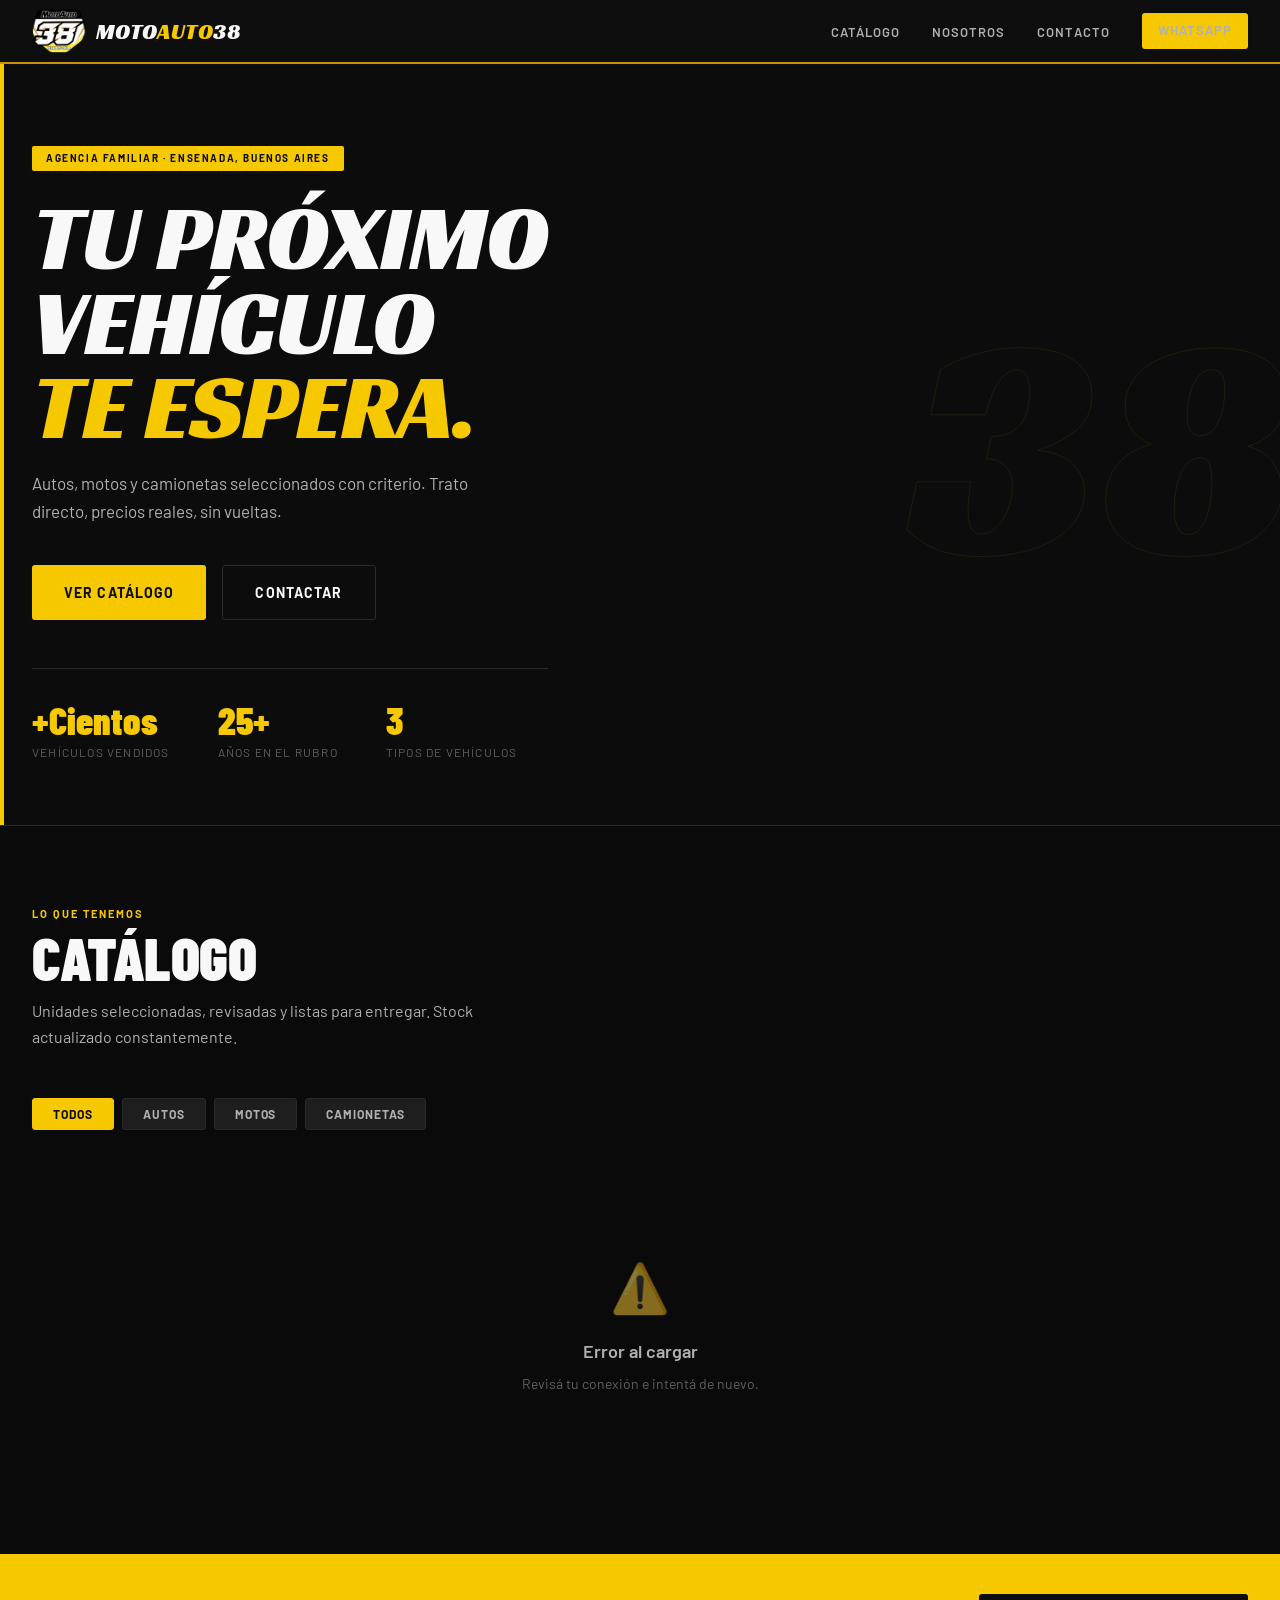
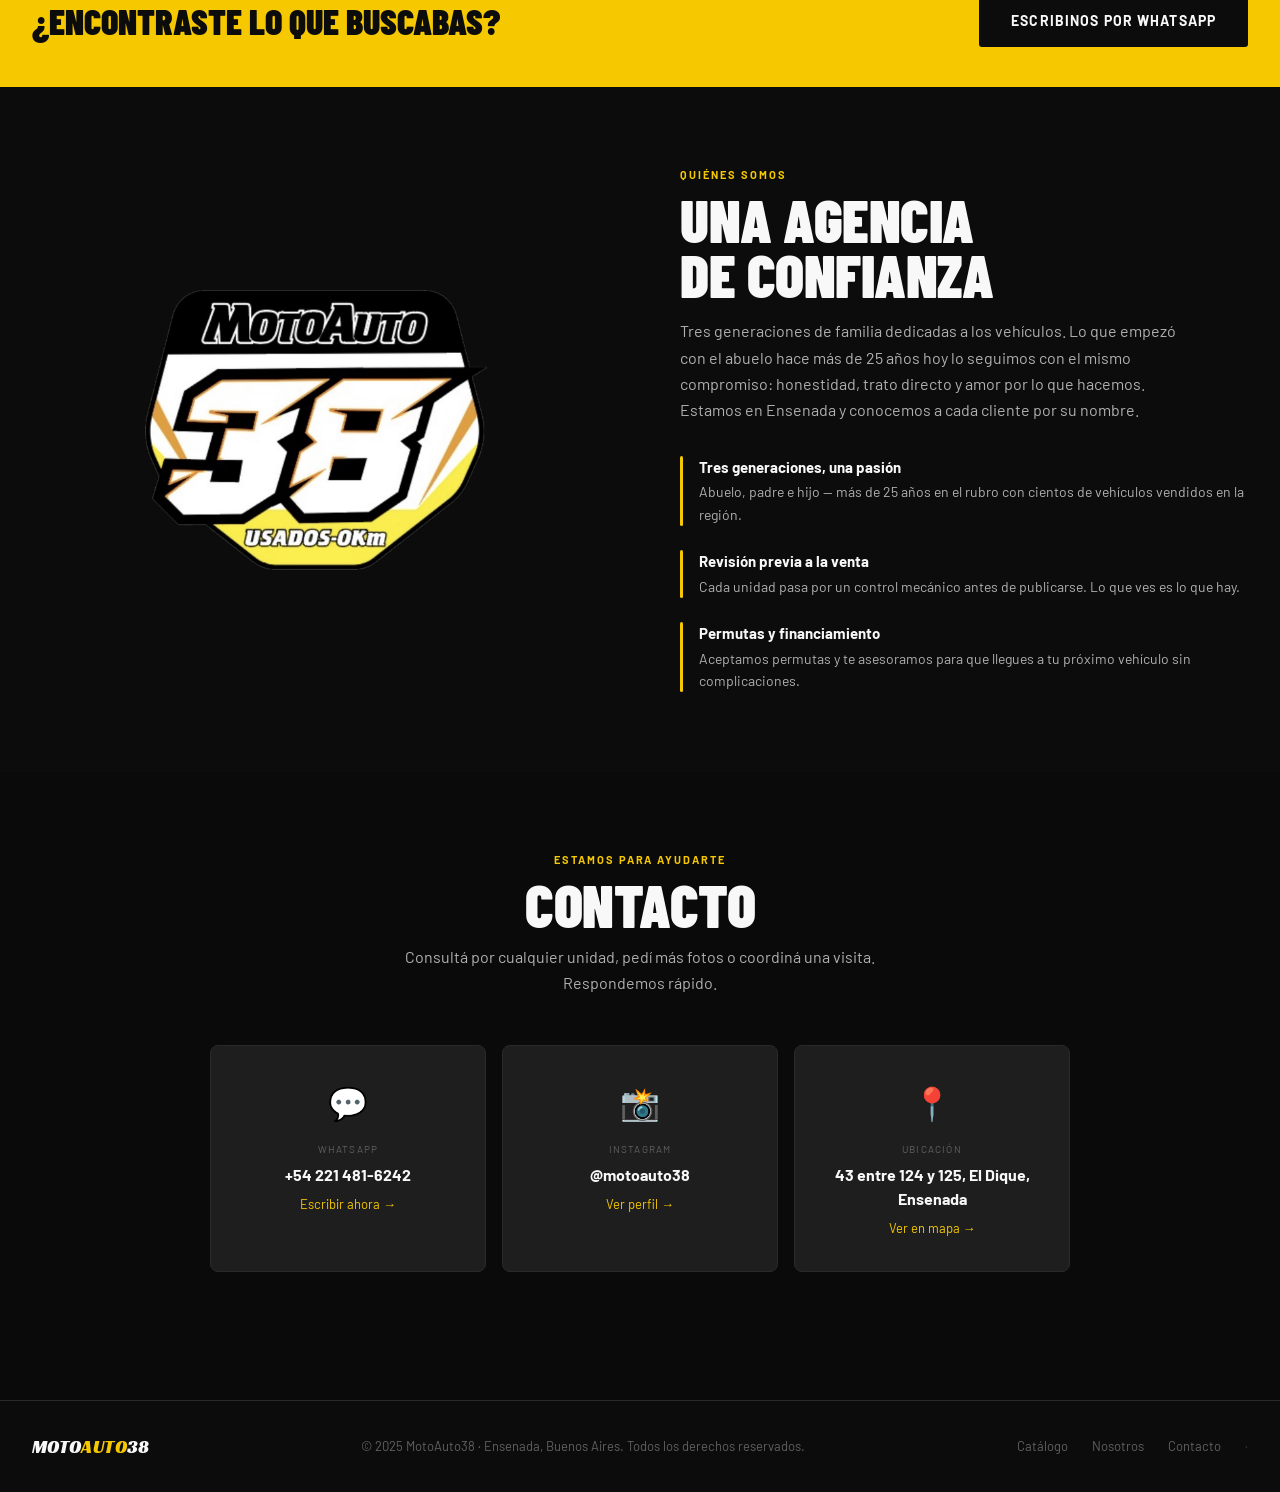
==== index.html @ 3143cf69 "logo transparente tipografias armonicas" ====
<!DOCTYPE html>
<html lang="es">
<head>
  <meta charset="UTF-8">
  <meta name="viewport" content="width=device-width, initial-scale=1.0">
  <title>MotoAuto38 — Usados & 0km · Buenos Aires</title>
  <meta name="description" content="Agencia de autos, motos y camionetas usados y 0km en Buenos Aires. Atención directa, precios reales.">
  <link rel="stylesheet" href="css/style.css">
</head>
<body>

<!-- ======================== NAV ======================== -->
<nav class="navbar">
  <div class="navbar-logo">
    <img src="img/logo.png" alt="MotoAuto38" onerror="this.style.display='none'">
    <div class="navbar-logo-text">Moto<span>Auto</span><span style="color:var(--white)">38</span></div>
  </div>
  <ul class="navbar-links">
    <li><a href="#catalogo">Catálogo</a></li>
    <li><a href="#nosotros">Nosotros</a></li>
    <li><a href="#contacto">Contacto</a></li>
    <li>
      <a href="https://wa.me/542214816242" target="_blank" class="btn btn-yellow btn-sm">
        WhatsApp
      </a>
    </li>
  </ul>
</nav>

<!-- ======================== HERO ======================== -->
<section class="hero" id="inicio">
  <div class="hero-stripe"></div>
  <div class="hero-bg-number">38</div>
  <div class="hero-content">
    <span class="hero-eyebrow">Agencia familiar · Ensenada, Buenos Aires</span>
    <h1 class="display display-xl hero-title">
      Tu próximo<br>vehículo<br><em style="color:var(--yellow);font-style:normal">te espera.</em>
    </h1>
    <p class="hero-sub">
      Autos, motos y camionetas seleccionados con criterio.
      Trato directo, precios reales, sin vueltas.
    </p>
    <div class="hero-actions">
      <a href="#catalogo" class="btn btn-yellow btn-lg">Ver catálogo</a>
      <a href="#contacto" class="btn btn-outline btn-lg">Contactar</a>
    </div>
    <div class="hero-stats">
      <div>
        <div class="stat-num">+Cientos</div>
        <div class="stat-label">Vehículos vendidos</div>
      </div>
      <div>
        <div class="stat-num">25+</div>
        <div class="stat-label">Años en el rubro</div>
      </div>
      <div>
        <div class="stat-num">3</div>
        <div class="stat-label">Tipos de vehículos</div>
      </div>
    </div>
  </div>
</section>

<!-- ======================== CATALOG ======================== -->
<section class="section section-darker" id="catalogo">
  <div class="section-header">
    <div class="eyebrow">Lo que tenemos</div>
    <h2 class="display display-lg">Catálogo</h2>
    <p class="section-desc">Unidades seleccionadas, revisadas y listas para entregar. Stock actualizado constantemente.</p>
  </div>

  <div class="filter-row">
    <button class="filter-btn active" data-filter="todos">Todos</button>
    <button class="filter-btn" data-filter="auto">Autos</button>
    <button class="filter-btn" data-filter="moto">Motos</button>
    <button class="filter-btn" data-filter="camioneta">Camionetas</button>
  </div>

  <div class="vehicle-grid" id="vehicle-grid"></div>
</section>

<!-- ======================== CTA BAR ======================== -->
<div class="cta-bar">
  <div class="cta-bar-text">¿Encontraste lo que buscabas?</div>
  <a href="https://wa.me/542214816242" target="_blank" class="btn btn-black btn-lg">
    Escribinos por WhatsApp
  </a>
</div>

<!-- ======================== ABOUT ======================== -->
<section class="section section-dark" id="nosotros">
  <div class="about-grid">
    <div class="about-logo-box">
      <img src="img/logo.png" alt="MotoAuto38" onerror="this.outerHTML='<div style=\'text-align:center\'><div style=\'font-size:80px\'>🏁</div><div class=\'label-muted\' style=\'margin-top:1rem\'>MotoAuto38 · Est. 2014</div></div>'">
    </div>
    <div>
      <div class="eyebrow">Quiénes somos</div>
      <h2 class="display display-lg" style="margin: 0.5rem 0 1rem">Una agencia<br>de confianza</h2>
      <p class="section-desc">
        Tres generaciones de familia dedicadas a los vehículos. Lo que empezó con el abuelo hace más de 25 años
        hoy lo seguimos con el mismo compromiso: honestidad, trato directo y amor por lo que hacemos.
        Estamos en Ensenada y conocemos a cada cliente por su nombre.
      </p>
      <div class="about-points">
        <div class="about-point">
          <div class="about-dot"></div>
          <div>
            <div class="about-point-title">Tres generaciones, una pasión</div>
            <div class="about-point-desc">Abuelo, padre e hijo — más de 25 años en el rubro con cientos de vehículos vendidos en la región.</div>
          </div>
        </div>
        <div class="about-point">
          <div class="about-dot"></div>
          <div>
            <div class="about-point-title">Revisión previa a la venta</div>
            <div class="about-point-desc">Cada unidad pasa por un control mecánico antes de publicarse. Lo que ves es lo que hay.</div>
          </div>
        </div>
        <div class="about-point">
          <div class="about-dot"></div>
          <div>
            <div class="about-point-title">Permutas y financiamiento</div>
            <div class="about-point-desc">Aceptamos permutas y te asesoramos para que llegues a tu próximo vehículo sin complicaciones.</div>
          </div>
        </div>
      </div>
    </div>
  </div>
</section>

<!-- ======================== CONTACT ======================== -->
<section class="section section-darker" id="contacto" style="text-align:center">
  <div class="eyebrow">Estamos para ayudarte</div>
  <h2 class="display display-lg" style="margin: 0.5rem 0 0.75rem">Contacto</h2>
  <p class="section-desc" style="margin: 0 auto 3rem">
    Consultá por cualquier unidad, pedí más fotos o coordiná una visita. Respondemos rápido.
  </p>
  <div class="contact-grid">
    <div class="contact-card">
      <div class="contact-icon">💬</div>
      <div class="contact-card-label">WhatsApp</div>
      <div class="contact-card-val">+54 221 481-6242</div>
      <a href="https://wa.me/542214816242" target="_blank" class="contact-card-link">Escribir ahora →</a>
    </div>
    <div class="contact-card">
      <div class="contact-icon">📸</div>
      <div class="contact-card-label">Instagram</div>
      <div class="contact-card-val">@motoauto38</div>
      <a href="https://instagram.com/motoauto38" target="_blank" class="contact-card-link">Ver perfil →</a>
    </div>
    <div class="contact-card">
      <div class="contact-icon">📍</div>
      <div class="contact-card-label">Ubicación</div>
      <div class="contact-card-val">43 entre 124 y 125, El Dique, Ensenada</div>
      <a href="https://maps.google.com/?q=43+entre+124+y+125+El+Dique+Ensenada+Buenos+Aires" target="_blank" class="contact-card-link">Ver en mapa →</a>
    </div>
  </div>
</section>

<!-- ======================== FOOTER ======================== -->
<footer class="footer">
  <div class="navbar-logo-text" style="font-size:18px">Moto<span style="color:var(--yellow)">Auto</span>38</div>
  <div class="footer-copy">© 2025 MotoAuto38 · Ensenada, Buenos Aires. Todos los derechos reservados.</div>
  <div class="footer-links">
    <a href="#catalogo">Catálogo</a>
    <a href="#nosotros">Nosotros</a>
    <a href="#contacto">Contacto</a>
    <a href="admin/index.html" style="color:#333">·</a>
  </div>
</footer>

<!-- ======================== VEHICLE MODAL ======================== -->
<div class="modal-overlay" id="vehicle-modal">
  <div class="modal">
    <button class="modal-close">✕</button>

    <div class="modal-gallery">
      <img class="modal-main-img" src="" alt="" style="display:none">
      <div class="modal-gallery-placeholder" style="height:100%;display:flex;align-items:center;justify-content:center;font-size:80px;opacity:0.2">🚗</div>
      <button class="gallery-nav gallery-prev">‹</button>
      <button class="gallery-nav gallery-next">›</button>
      <span class="gallery-counter"></span>
    </div>
    <div class="gallery-thumbs" style="display:none"></div>

    <div class="modal-content">
      <div class="modal-header">
        <div class="modal-title-group">
          <div class="modal-type"></div>
          <div class="modal-name"></div>
          <div class="modal-year"></div>
        </div>
        <div class="modal-price-block">
          <div class="modal-price"></div>
          <div class="modal-currency"></div>
        </div>
      </div>

      <div class="modal-specs-grid">
        <div class="modal-spec"><div class="modal-spec-label">Kilómetros</div><div class="modal-spec-val" id="ms-km">—</div></div>
        <div class="modal-spec"><div class="modal-spec-label">Color</div><div class="modal-spec-val" id="ms-color">—</div></div>
        <div class="modal-spec"><div class="modal-spec-label">Combustible</div><div class="modal-spec-val" id="ms-fuel">—</div></div>
        <div class="modal-spec"><div class="modal-spec-label">Transmisión</div><div class="modal-spec-val" id="ms-trans">—</div></div>
        <div class="modal-spec"><div class="modal-spec-label">Puertas</div><div class="modal-spec-val" id="ms-doors">—</div></div>
        <div class="modal-spec"><div class="modal-spec-label">Service</div><div class="modal-spec-val" id="ms-service">—</div></div>
      </div>

      <div class="modal-desc-title">Descripción</div>
      <p class="modal-desc"></p>

      <div class="modal-video" style="display:none">
        <div class="modal-desc-title" style="margin-bottom:0.75rem">Video del vehículo</div>
        <video controls></video>
      </div>

      <div class="modal-cta">
        <a href="#" target="_blank" class="btn btn-yellow btn-lg modal-wa-btn">
          💬 Consultar por WhatsApp
        </a>
        <a href="https://instagram.com/motoauto38" target="_blank" class="btn btn-outline btn-lg">
          📸 Ver en Instagram
        </a>
      </div>
    </div>
  </div>
</div>

<script src="js/supabase.js"></script>
<script src="js/app.js"></script>
</body>
</html>
---- css/style.css ----
/* ============================================
   MOTOAUTO38 — Design System
   Paleta basada en logo oficial
   ============================================ */

@import url('https://fonts.googleapis.com/css2?family=Barlow+Condensed:ital,wght@0,400;0,600;0,700;0,900;1,900&family=Barlow:wght@400;500;600;700&family=Racing+Sans+One&display=swap');

/* --- TOKENS --- */
:root {
  /* Paleta extraída del logo */
  --yellow:      #F5C800;   /* amarillo principal del 38 */
  --yellow-dark: #C8920A;   /* dorado/ocre de las diagonales */
  --yellow-glow: rgba(245,200,0,0.12);
  --black:       #0C0C0C;   /* negro profundo */
  --black-mid:   #161616;
  --black-card:  #1E1E1E;
  --black-border:#2A2A2A;
  --white:       #F8F8F8;   /* blanco ligeramente cálido como el logo */
  --gray-text:   #B0B0B0;
  --gray-muted:  #606060;

  /* Tipografías */
  --font-hero:    'Racing Sans One', sans-serif;   /* títulos principales */
  --font-display: 'Barlow Condensed', sans-serif;  /* subtítulos, labels, UI */
  --font-body:    'Barlow', sans-serif;             /* cuerpo, párrafos */

  --radius-sm:  3px;
  --radius-md:  8px;
  --radius-lg:  14px;

  --transition: 0.18s ease;
}

/* --- RESET --- */
*, *::before, *::after { box-sizing: border-box; margin: 0; padding: 0; }
html { scroll-behavior: smooth; }
body {
  font-family: var(--font-body);
  background: var(--black);
  color: var(--white);
  font-size: 16px;
  line-height: 1.5;
  overflow-x: hidden;
  -webkit-font-smoothing: antialiased;
}
img { max-width: 100%; display: block; }
a { text-decoration: none; color: inherit; }

/* --- TYPOGRAPHY --- */
.display {
  font-family: var(--font-display);
  font-weight: 900;
  text-transform: uppercase;
  line-height: 0.92;
  letter-spacing: -0.5px;
}
/* Hero title usa Racing Sans One - tiene el espíritu del logo */
.display-xl {
  font-family: var(--font-hero);
  font-size: clamp(52px, 8.5vw, 92px);
  font-weight: 400; /* Racing Sans One solo tiene 400 */
  letter-spacing: -1px;
}
.display-lg { font-size: clamp(38px, 5.5vw, 60px); }
.display-md { font-size: clamp(26px, 3.5vw, 40px); }

.eyebrow {
  font-size: 11px;
  font-weight: 700;
  letter-spacing: 0.18em;
  text-transform: uppercase;
  color: var(--yellow);
}

.label-muted {
  font-size: 11px;
  font-weight: 600;
  letter-spacing: 0.12em;
  text-transform: uppercase;
  color: var(--gray-muted);
}

/* --- BUTTONS --- */
.btn {
  display: inline-flex;
  align-items: center;
  gap: 8px;
  font-family: var(--font-body);
  font-size: 13px;
  font-weight: 700;
  letter-spacing: 0.08em;
  text-transform: uppercase;
  padding: 12px 24px;
  border-radius: var(--radius-sm);
  border: none;
  cursor: pointer;
  transition: var(--transition);
  white-space: nowrap;
}
.btn-yellow {
  background: var(--yellow);
  color: var(--black);
}
.btn-yellow:hover { background: #FFD700; transform: translateY(-1px); }

.btn-outline {
  background: transparent;
  color: var(--white);
  border: 1px solid var(--black-border);
}
.btn-outline:hover { border-color: var(--yellow); color: var(--yellow); }

.btn-ghost {
  background: var(--black-card);
  color: var(--white);
  border: 1px solid var(--black-border);
}
.btn-ghost:hover { border-color: var(--yellow); }

.btn-danger {
  background: #c0392b;
  color: var(--white);
}
.btn-danger:hover { background: #e74c3c; }

.btn-sm { padding: 8px 16px; font-size: 12px; }
.btn-lg { padding: 16px 32px; font-size: 14px; }

/* --- NAVBAR --- */
.navbar {
  position: sticky;
  top: 0;
  z-index: 200;
  height: 64px;
  background: rgba(15,15,15,0.96);
  backdrop-filter: blur(12px);
  border-bottom: 2px solid var(--yellow-dark);
  display: flex;
  align-items: center;
  justify-content: space-between;
  padding: 0 2rem;
}

.navbar-logo {
  display: flex;
  align-items: center;
  gap: 10px;
}
.navbar-logo img { height: 44px; width: auto; object-fit: contain; }
.navbar-logo-text {
  font-family: var(--font-hero);
  font-size: 22px;
  font-weight: 400;
  text-transform: uppercase;
  letter-spacing: 0.02em;
}
.navbar-logo-text span { color: var(--yellow); }

.navbar-links {
  display: flex;
  align-items: center;
  gap: 2rem;
  list-style: none;
}
.navbar-links a {
  font-size: 13px;
  font-weight: 600;
  letter-spacing: 0.08em;
  text-transform: uppercase;
  color: var(--gray-text);
  transition: color var(--transition);
}
.navbar-links a:hover { color: var(--yellow); }

/* --- HERO --- */
.hero {
  min-height: 580px;
  display: flex;
  align-items: center;
  padding: 5rem 2rem 4rem;
  position: relative;
  overflow: hidden;
  border-bottom: 1px solid var(--black-border);
}

.hero-bg-number {
  position: absolute;
  right: -1rem;
  top: 50%;
  transform: translateY(-50%);
  font-family: var(--font-hero);
  font-size: clamp(160px, 28vw, 320px);
  font-weight: 400;
  color: transparent;
  -webkit-text-stroke: 1px rgba(245,200,0,0.08);
  line-height: 1;
  pointer-events: none;
  user-select: none;
}

.hero-stripe {
  position: absolute;
  top: 0; bottom: 0;
  width: 4px;
  background: var(--yellow);
  left: 0;
}

.hero-content { position: relative; z-index: 1; max-width: 640px; }

.hero-eyebrow {
  display: inline-block;
  background: var(--yellow);
  color: var(--black);
  font-size: 10px;
  font-weight: 700;
  letter-spacing: 0.16em;
  text-transform: uppercase;
  padding: 5px 14px;
  border-radius: 2px;
  margin-bottom: 1.5rem;
}

.hero-title { margin-bottom: 1.25rem; }

.hero-title em {
  font-style: italic;
  color: var(--yellow);
  -webkit-text-stroke: 0;
}

.hero-sub {
  font-size: 17px;
  color: var(--gray-text);
  max-width: 460px;
  line-height: 1.65;
  margin-bottom: 2.5rem;
}

.hero-actions { display: flex; gap: 1rem; flex-wrap: wrap; margin-bottom: 3rem; }

.hero-stats {
  display: flex;
  gap: 3rem;
  padding-top: 2rem;
  border-top: 1px solid var(--black-border);
}
.stat-num {
  font-family: var(--font-display);
  font-size: 38px;
  font-weight: 900;
  color: var(--yellow);
  line-height: 1;
}
.stat-label { font-size: 12px; color: var(--gray-muted); text-transform: uppercase; letter-spacing: 0.1em; margin-top: 4px; }

/* --- SECTION --- */
.section { padding: 5rem 2rem; }
.section-dark { background: var(--black); }
.section-darker { background: #0A0A0A; }
.section-header { margin-bottom: 3rem; }
.section-header .eyebrow { margin-bottom: 0.5rem; }
.section-header .display-lg { margin-bottom: 0.75rem; }
.section-desc { font-size: 16px; color: var(--gray-text); max-width: 520px; line-height: 1.65; }

/* --- FILTER TABS --- */
.filter-row {
  display: flex;
  gap: 8px;
  margin-bottom: 2.5rem;
  flex-wrap: wrap;
}
.filter-btn {
  background: var(--black-card);
  color: var(--gray-text);
  border: 1px solid var(--black-border);
  padding: 8px 20px;
  border-radius: var(--radius-sm);
  font-family: var(--font-body);
  font-size: 12px;
  font-weight: 700;
  letter-spacing: 0.08em;
  text-transform: uppercase;
  cursor: pointer;
  transition: var(--transition);
}
.filter-btn:hover { border-color: var(--yellow); color: var(--yellow); }
.filter-btn.active { background: var(--yellow); color: var(--black); border-color: var(--yellow); }

/* --- VEHICLE CARDS --- */
.vehicle-grid {
  display: grid;
  grid-template-columns: repeat(auto-fill, minmax(280px, 1fr));
  gap: 1.25rem;
}

.vehicle-card {
  background: var(--black-card);
  border: 1px solid var(--black-border);
  border-radius: var(--radius-md);
  overflow: hidden;
  transition: border-color var(--transition), transform var(--transition);
  cursor: pointer;
  position: relative;
}
.vehicle-card:hover { border-color: var(--yellow); transform: translateY(-3px); }

.card-thumb {
  height: 200px;
  background: #1A1A1A;
  position: relative;
  overflow: hidden;
  display: flex;
  align-items: center;
  justify-content: center;
}
.card-thumb img {
  width: 100%;
  height: 100%;
  object-fit: cover;
  transition: transform 0.4s ease;
}
.vehicle-card:hover .card-thumb img { transform: scale(1.04); }

.card-thumb-placeholder {
  font-size: 64px;
  opacity: 0.3;
}

.card-badge {
  position: absolute;
  top: 12px;
  left: 12px;
  background: var(--yellow);
  color: var(--black);
  font-size: 10px;
  font-weight: 700;
  letter-spacing: 0.1em;
  text-transform: uppercase;
  padding: 4px 10px;
  border-radius: 2px;
  z-index: 2;
}
.card-badge-sold {
  background: #c0392b;
  color: white;
}

.card-img-count {
  position: absolute;
  bottom: 10px;
  right: 10px;
  background: rgba(0,0,0,0.7);
  color: var(--white);
  font-size: 11px;
  font-weight: 600;
  padding: 3px 8px;
  border-radius: 2px;
  backdrop-filter: blur(4px);
}

.card-body { padding: 1.25rem; }
.card-type { font-size: 10px; color: var(--gray-muted); text-transform: uppercase; letter-spacing: 0.12em; margin-bottom: 4px; }
.card-name { font-family: var(--font-display); font-size: 20px; font-weight: 700; text-transform: uppercase; margin-bottom: 2px; line-height: 1.1; letter-spacing: 0.02em; }
.card-year { font-size: 13px; color: var(--gray-muted); margin-bottom: 1rem; }

.card-price {
  font-family: var(--font-display);
  font-size: 30px;
  font-weight: 900;
  color: var(--yellow);
  line-height: 1;
}
.card-price-currency { font-size: 14px; color: var(--gray-muted); margin-left: 4px; }

.card-specs {
  margin-top: 1rem;
  padding-top: 1rem;
  border-top: 1px solid var(--black-border);
  display: grid;
  grid-template-columns: 1fr 1fr;
  gap: 0.75rem;
}
.spec-item {}
.spec-label { font-size: 10px; color: var(--gray-muted); text-transform: uppercase; letter-spacing: 0.1em; }
.spec-val { font-size: 13px; font-weight: 600; margin-top: 2px; }

.card-actions {
  padding: 1rem 1.25rem;
  border-top: 1px solid var(--black-border);
  display: flex;
  gap: 8px;
}

/* --- MODAL / VEHICLE DETAIL --- */
.modal-overlay {
  display: none;
  position: fixed;
  inset: 0;
  background: rgba(0,0,0,0.88);
  z-index: 500;
  overflow-y: auto;
  padding: 2rem 1rem;
}
.modal-overlay.open { display: flex; align-items: flex-start; justify-content: center; }

.modal {
  background: var(--black-mid);
  border: 1px solid var(--black-border);
  border-radius: var(--radius-lg);
  width: 100%;
  max-width: 860px;
  overflow: hidden;
  position: relative;
  margin: auto;
}

.modal-close {
  position: absolute;
  top: 1rem;
  right: 1rem;
  background: rgba(0,0,0,0.6);
  border: 1px solid var(--black-border);
  color: var(--white);
  width: 36px;
  height: 36px;
  border-radius: 50%;
  display: flex;
  align-items: center;
  justify-content: center;
  cursor: pointer;
  font-size: 18px;
  z-index: 10;
  transition: var(--transition);
}
.modal-close:hover { border-color: var(--yellow); color: var(--yellow); }

.modal-gallery {
  height: 380px;
  background: var(--black);
  position: relative;
  overflow: hidden;
}
.modal-gallery img {
  width: 100%;
  height: 100%;
  object-fit: cover;
}
.gallery-nav {
  position: absolute;
  top: 50%;
  transform: translateY(-50%);
  background: rgba(0,0,0,0.6);
  border: 1px solid var(--black-border);
  color: var(--white);
  width: 40px;
  height: 40px;
  border-radius: 50%;
  display: flex;
  align-items: center;
  justify-content: center;
  cursor: pointer;
  font-size: 18px;
  transition: var(--transition);
}
.gallery-nav:hover { border-color: var(--yellow); color: var(--yellow); }
.gallery-prev { left: 1rem; }
.gallery-next { right: 1rem; }
.gallery-counter {
  position: absolute;
  bottom: 1rem;
  right: 1rem;
  background: rgba(0,0,0,0.7);
  color: white;
  font-size: 12px;
  font-weight: 600;
  padding: 4px 10px;
  border-radius: 2px;
}
.gallery-thumbs {
  display: flex;
  gap: 6px;
  padding: 0.75rem 1.5rem;
  background: var(--black);
  overflow-x: auto;
  border-bottom: 1px solid var(--black-border);
}
.gallery-thumb {
  width: 60px;
  height: 44px;
  object-fit: cover;
  border-radius: 3px;
  cursor: pointer;
  border: 2px solid transparent;
  transition: var(--transition);
  flex-shrink: 0;
}
.gallery-thumb.active { border-color: var(--yellow); }

.modal-content { padding: 1.75rem; }
.modal-header { display: flex; justify-content: space-between; align-items: flex-start; gap: 1rem; margin-bottom: 1.5rem; flex-wrap: wrap; }
.modal-title-group {}
.modal-type { font-size: 11px; color: var(--gray-muted); text-transform: uppercase; letter-spacing: 0.12em; margin-bottom: 4px; }
.modal-name { font-family: var(--font-display); font-size: 36px; font-weight: 900; text-transform: uppercase; line-height: 1; }
.modal-year { font-size: 15px; color: var(--gray-text); margin-top: 4px; }
.modal-price-block { text-align: right; }
.modal-price { font-family: var(--font-display); font-size: 42px; font-weight: 900; color: var(--yellow); line-height: 1; }
.modal-currency { font-size: 15px; color: var(--gray-muted); }

.modal-specs-grid {
  display: grid;
  grid-template-columns: repeat(auto-fill, minmax(140px, 1fr));
  gap: 1rem;
  background: var(--black);
  border-radius: var(--radius-md);
  padding: 1.25rem;
  margin-bottom: 1.5rem;
  border: 1px solid var(--black-border);
}
.modal-spec { }
.modal-spec-label { font-size: 10px; color: var(--gray-muted); text-transform: uppercase; letter-spacing: 0.1em; margin-bottom: 4px; }
.modal-spec-val { font-size: 15px; font-weight: 600; }

.modal-desc-title { font-size: 13px; font-weight: 700; text-transform: uppercase; letter-spacing: 0.08em; color: var(--gray-muted); margin-bottom: 0.5rem; }
.modal-desc { font-size: 15px; color: var(--gray-text); line-height: 1.7; margin-bottom: 1.5rem; }

.modal-video { margin-bottom: 1.5rem; }
.modal-video video { width: 100%; border-radius: var(--radius-md); background: var(--black); }

.modal-cta { display: flex; gap: 1rem; flex-wrap: wrap; }

/* --- YELLOW CTA BAR --- */
.cta-bar {
  background: var(--yellow);
  padding: 2.5rem 2rem;
  display: flex;
  align-items: center;
  justify-content: space-between;
  gap: 1.5rem;
  flex-wrap: wrap;
}
.cta-bar-text {
  font-family: var(--font-display);
  font-size: clamp(24px, 4vw, 36px);
  font-weight: 900;
  text-transform: uppercase;
  color: var(--black);
  line-height: 1;
}
.cta-bar .btn-black {
  background: var(--black);
  color: var(--white);
  border: none;
}
.cta-bar .btn-black:hover { background: #333; }

/* --- ABOUT --- */
.about-grid {
  display: grid;
  grid-template-columns: 1fr 1fr;
  gap: 5rem;
  align-items: center;
}
.about-logo-box {
  background: transparent;
  border: none;
  height: 360px;
  display: flex;
  align-items: center;
  justify-content: center;
  padding: 2rem;
  position: relative;
}
/* Sutil glow amarillo detrás del logo */
.about-logo-box::before {
  content: '';
  position: absolute;
  inset: 20%;
  background: radial-gradient(ellipse, rgba(245,200,0,0.08) 0%, transparent 70%);
  pointer-events: none;
}
.about-logo-box img { max-height: 280px; width: auto; position: relative; z-index: 1; }
.about-points { margin-top: 2rem; display: flex; flex-direction: column; gap: 1.5rem; }
.about-point { display: flex; gap: 1rem; align-items: flex-start; }
.about-dot {
  width: 3px;
  align-self: stretch;
  background: var(--yellow);
  border-radius: 2px;
  flex-shrink: 0;
  min-height: 40px;
}
.about-point-title { font-size: 15px; font-weight: 700; margin-bottom: 3px; }
.about-point-desc { font-size: 14px; color: var(--gray-text); line-height: 1.6; }

/* --- CONTACT --- */
.contact-grid {
  display: grid;
  grid-template-columns: repeat(auto-fit, minmax(220px, 1fr));
  gap: 1rem;
  max-width: 860px;
  margin: 0 auto 3rem;
}
.contact-card {
  background: var(--black-card);
  border: 1px solid var(--black-border);
  border-radius: var(--radius-md);
  padding: 2rem 1.5rem;
  text-align: center;
  transition: border-color var(--transition);
}
.contact-card:hover { border-color: var(--yellow); }
.contact-icon { font-size: 32px; margin-bottom: 1rem; }
.contact-card-label { font-size: 10px; color: var(--gray-muted); text-transform: uppercase; letter-spacing: 0.12em; margin-bottom: 6px; }
.contact-card-val { font-size: 16px; font-weight: 700; }
.contact-card-link { color: var(--yellow); font-size: 13px; margin-top: 8px; display: inline-block; }
.contact-card-link:hover { text-decoration: underline; }

/* --- FOOTER --- */
.footer {
  background: var(--black);
  border-top: 1px solid var(--black-border);
  padding: 2rem;
  display: flex;
  align-items: center;
  justify-content: space-between;
  flex-wrap: wrap;
  gap: 1rem;
}
.footer-copy { font-size: 13px; color: var(--gray-muted); }
.footer-links { display: flex; gap: 1.5rem; }
.footer-links a { font-size: 13px; color: var(--gray-muted); transition: color var(--transition); }
.footer-links a:hover { color: var(--yellow); }

/* --- TOAST --- */
.toast {
  position: fixed;
  bottom: 2rem;
  right: 2rem;
  background: var(--black-card);
  border: 1px solid var(--yellow);
  color: var(--white);
  padding: 1rem 1.5rem;
  border-radius: var(--radius-md);
  font-size: 14px;
  font-weight: 600;
  z-index: 999;
  transform: translateY(100px);
  opacity: 0;
  transition: all 0.3s ease;
}
.toast.show { transform: translateY(0); opacity: 1; }

/* --- EMPTY STATE --- */
.empty-state {
  text-align: center;
  padding: 5rem 2rem;
  color: var(--gray-muted);
  grid-column: 1/-1;
}
.empty-state-icon { font-size: 48px; margin-bottom: 1rem; opacity: 0.5; }
.empty-state h3 { font-size: 18px; font-weight: 600; margin-bottom: 0.5rem; color: var(--gray-text); }
.empty-state p { font-size: 14px; }

/* --- ADMIN STYLES --- */
.admin-layout {
  display: grid;
  grid-template-columns: 240px 1fr;
  min-height: 100vh;
}

.admin-sidebar {
  background: var(--black-mid);
  border-right: 1px solid var(--black-border);
  padding: 0;
  position: sticky;
  top: 0;
  height: 100vh;
  overflow-y: auto;
  display: flex;
  flex-direction: column;
}

.sidebar-logo {
  padding: 1.5rem;
  border-bottom: 1px solid var(--black-border);
  display: flex;
  align-items: center;
  gap: 10px;
}
.sidebar-logo img { height: 36px; width: auto; }
.sidebar-logo-text {
  font-family: var(--font-hero);
  font-size: 18px;
  font-weight: 400;
  text-transform: uppercase;
}
.sidebar-logo-text span { color: var(--yellow); }
.sidebar-admin-badge {
  font-size: 9px;
  background: var(--yellow);
  color: var(--black);
  padding: 2px 6px;
  border-radius: 2px;
  font-weight: 700;
  letter-spacing: 0.1em;
  text-transform: uppercase;
  margin-left: auto;
}

.sidebar-nav { padding: 1rem 0; flex: 1; }
.sidebar-nav-item {
  display: flex;
  align-items: center;
  gap: 10px;
  padding: 0.75rem 1.5rem;
  font-size: 13px;
  font-weight: 600;
  color: var(--gray-muted);
  cursor: pointer;
  transition: var(--transition);
  text-transform: uppercase;
  letter-spacing: 0.06em;
  border-left: 3px solid transparent;
}
.sidebar-nav-item:hover { color: var(--white); background: var(--black-card); }
.sidebar-nav-item.active { color: var(--yellow); border-left-color: var(--yellow); background: rgba(245,200,0,0.06); }
.sidebar-nav-item .nav-icon { font-size: 16px; }

.sidebar-footer {
  padding: 1rem 1.5rem;
  border-top: 1px solid var(--black-border);
}

.admin-main { background: #0A0A0A; min-height: 100vh; }

.admin-topbar {
  background: var(--black-mid);
  border-bottom: 1px solid var(--black-border);
  padding: 0 2rem;
  height: 60px;
  display: flex;
  align-items: center;
  justify-content: space-between;
}
.admin-topbar-title { font-size: 16px; font-weight: 700; }
.admin-topbar-actions { display: flex; gap: 8px; align-items: center; }

.admin-content { padding: 2rem; }

/* --- STATS CARDS (admin) --- */
.stats-grid {
  display: grid;
  grid-template-columns: repeat(auto-fill, minmax(160px, 1fr));
  gap: 1rem;
  margin-bottom: 2rem;
}
.stat-card {
  background: var(--black-card);
  border: 1px solid var(--black-border);
  border-radius: var(--radius-md);
  padding: 1.25rem;
}
.stat-card-num {
  font-family: var(--font-display);
  font-size: 36px;
  font-weight: 900;
  color: var(--yellow);
  line-height: 1;
}
.stat-card-label { font-size: 11px; color: var(--gray-muted); text-transform: uppercase; letter-spacing: 0.1em; margin-top: 4px; }

/* --- ADMIN TABLE --- */
.admin-table-wrap {
  background: var(--black-card);
  border: 1px solid var(--black-border);
  border-radius: var(--radius-md);
  overflow: hidden;
}
.admin-table {
  width: 100%;
  border-collapse: collapse;
  font-size: 14px;
}
.admin-table th {
  background: var(--black-mid);
  padding: 0.75rem 1rem;
  text-align: left;
  font-size: 10px;
  font-weight: 700;
  letter-spacing: 0.1em;
  text-transform: uppercase;
  color: var(--gray-muted);
  border-bottom: 1px solid var(--black-border);
}
.admin-table td {
  padding: 0.875rem 1rem;
  border-bottom: 1px solid var(--black-border);
  vertical-align: middle;
}
.admin-table tr:last-child td { border-bottom: none; }
.admin-table tr:hover td { background: rgba(255,255,255,0.02); }

.table-thumb {
  width: 52px;
  height: 38px;
  object-fit: cover;
  border-radius: 3px;
  background: var(--black-mid);
}
.table-thumb-placeholder {
  width: 52px;
  height: 38px;
  border-radius: 3px;
  background: var(--black-mid);
  display: flex;
  align-items: center;
  justify-content: center;
  font-size: 18px;
}

.table-vehicle-name { font-weight: 700; font-size: 14px; }
.table-vehicle-sub { font-size: 12px; color: var(--gray-muted); margin-top: 2px; }

.badge {
  display: inline-block;
  font-size: 10px;
  font-weight: 700;
  letter-spacing: 0.08em;
  text-transform: uppercase;
  padding: 3px 10px;
  border-radius: 2px;
}
.badge-available { background: rgba(39,174,96,0.15); color: #2ecc71; }
.badge-sold { background: rgba(192,57,43,0.15); color: #e74c3c; }
.badge-reserved { background: rgba(245,200,0,0.15); color: var(--yellow); }
.badge-auto { background: rgba(52,152,219,0.1); color: #3498db; }
.badge-moto { background: rgba(155,89,182,0.1); color: #9b59b6; }
.badge-camioneta { background: rgba(230,126,34,0.1); color: #e67e22; }

/* --- FORM (admin) --- */
.form-section { margin-bottom: 2rem; }
.form-section-title {
  font-size: 11px;
  font-weight: 700;
  letter-spacing: 0.14em;
  text-transform: uppercase;
  color: var(--gray-muted);
  margin-bottom: 1rem;
  padding-bottom: 0.5rem;
  border-bottom: 1px solid var(--black-border);
}
.form-grid { display: grid; grid-template-columns: 1fr 1fr; gap: 1rem; }
.form-grid-3 { display: grid; grid-template-columns: 1fr 1fr 1fr; gap: 1rem; }
.form-group { display: flex; flex-direction: column; gap: 6px; }
.form-group.full { grid-column: 1/-1; }
.form-label { font-size: 11px; font-weight: 700; letter-spacing: 0.1em; text-transform: uppercase; color: var(--gray-muted); }

.form-input,
.form-select,
.form-textarea {
  background: var(--black);
  border: 1px solid var(--black-border);
  border-radius: var(--radius-sm);
  color: var(--white);
  font-family: var(--font-body);
  font-size: 14px;
  padding: 10px 14px;
  transition: border-color var(--transition);
  width: 100%;
}
.form-input:focus,
.form-select:focus,
.form-textarea:focus {
  outline: none;
  border-color: var(--yellow);
}
.form-textarea { resize: vertical; min-height: 100px; }
.form-select option { background: var(--black-card); }

/* Price input special */
.price-input-wrap { position: relative; }
.price-prefix {
  position: absolute;
  left: 14px;
  top: 50%;
  transform: translateY(-50%);
  font-size: 13px;
  color: var(--gray-muted);
  font-weight: 600;
  pointer-events: none;
}
.price-input-wrap .form-input { padding-left: 48px; }

/* --- IMAGE UPLOAD --- */
.upload-zone {
  border: 2px dashed var(--black-border);
  border-radius: var(--radius-md);
  padding: 2.5rem;
  text-align: center;
  cursor: pointer;
  transition: border-color var(--transition), background var(--transition);
  background: var(--black);
}
.upload-zone:hover, .upload-zone.dragover { border-color: var(--yellow); background: rgba(245,200,0,0.04); }
.upload-icon { font-size: 36px; margin-bottom: 0.75rem; opacity: 0.5; }
.upload-title { font-size: 14px; font-weight: 600; margin-bottom: 4px; }
.upload-sub { font-size: 12px; color: var(--gray-muted); }
.upload-input { display: none; }

.image-preview-grid {
  display: grid;
  grid-template-columns: repeat(auto-fill, minmax(100px, 1fr));
  gap: 8px;
  margin-top: 1rem;
}
.preview-item {
  position: relative;
  aspect-ratio: 4/3;
  border-radius: var(--radius-sm);
  overflow: hidden;
  border: 1px solid var(--black-border);
}
.preview-item img { width: 100%; height: 100%; object-fit: cover; }
.preview-remove {
  position: absolute;
  top: 4px;
  right: 4px;
  background: rgba(0,0,0,0.8);
  border: none;
  color: white;
  width: 22px;
  height: 22px;
  border-radius: 50%;
  display: flex;
  align-items: center;
  justify-content: center;
  font-size: 14px;
  cursor: pointer;
  transition: var(--transition);
}
.preview-remove:hover { background: #c0392b; }
.preview-main-badge {
  position: absolute;
  bottom: 4px;
  left: 4px;
  background: var(--yellow);
  color: var(--black);
  font-size: 9px;
  font-weight: 700;
  padding: 2px 6px;
  border-radius: 2px;
  text-transform: uppercase;
}

/* --- LOGIN --- */
.login-page {
  min-height: 100vh;
  display: flex;
  align-items: center;
  justify-content: center;
  background: var(--black);
  padding: 2rem;
}
.login-card {
  background: var(--black-mid);
  border: 1px solid var(--black-border);
  border-radius: var(--radius-lg);
  padding: 3rem 2.5rem;
  width: 100%;
  max-width: 420px;
  text-align: center;
}
.login-logo { height: 80px; margin: 0 auto 2rem; }
.login-title { font-family: var(--font-display); font-size: 28px; font-weight: 900; text-transform: uppercase; margin-bottom: 0.25rem; }
.login-sub { font-size: 14px; color: var(--gray-muted); margin-bottom: 2rem; }
.login-form { display: flex; flex-direction: column; gap: 1rem; text-align: left; }
.login-error { background: rgba(192,57,43,0.15); border: 1px solid rgba(192,57,43,0.3); color: #e74c3c; padding: 10px 14px; border-radius: var(--radius-sm); font-size: 13px; display: none; }
.login-error.show { display: block; }

/* --- RESPONSIVE --- */
@media (max-width: 768px) {
  .about-grid { grid-template-columns: 1fr; gap: 2.5rem; }
  .form-grid, .form-grid-3 { grid-template-columns: 1fr; }
  .admin-layout { grid-template-columns: 1fr; }
  .admin-sidebar { display: none; }
  .hero-stats { gap: 1.5rem; }
  .navbar-links { display: none; }
  .modal-header { flex-direction: column; }
  .modal-price-block { text-align: left; }
}
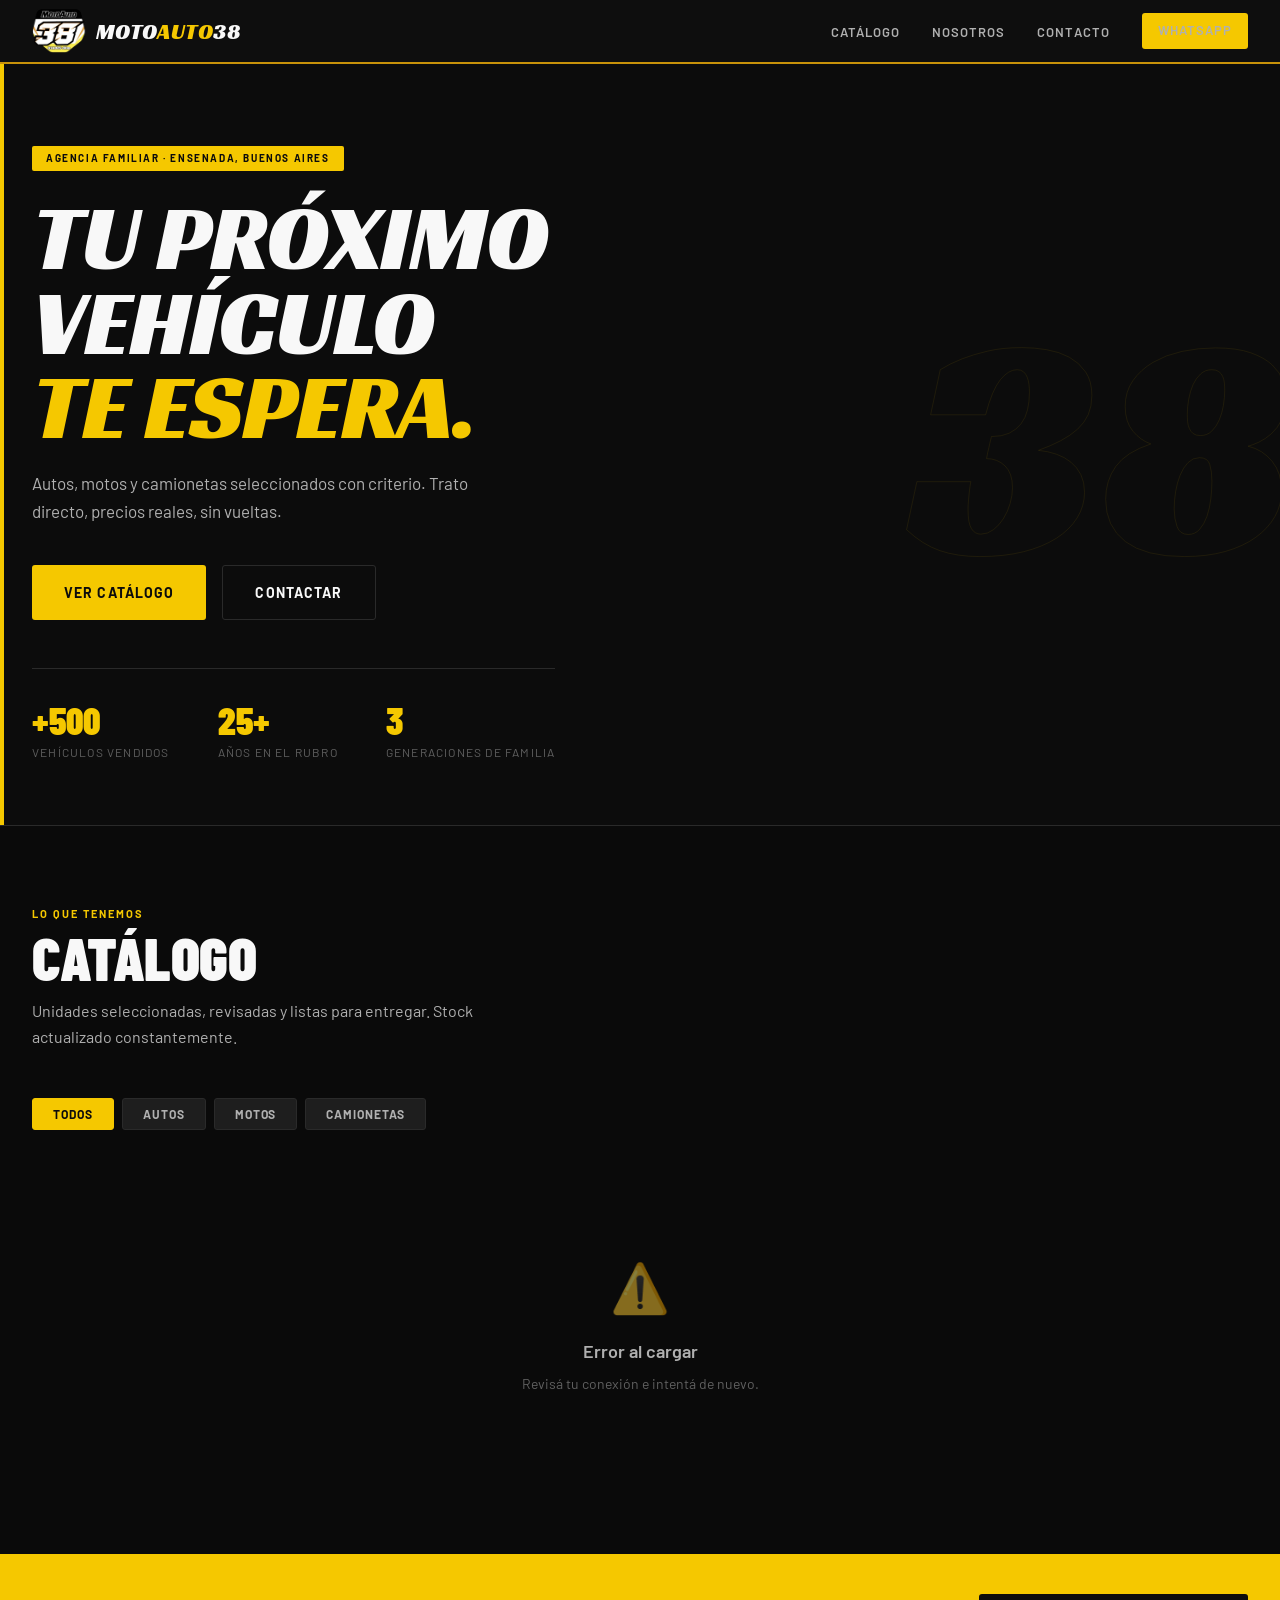
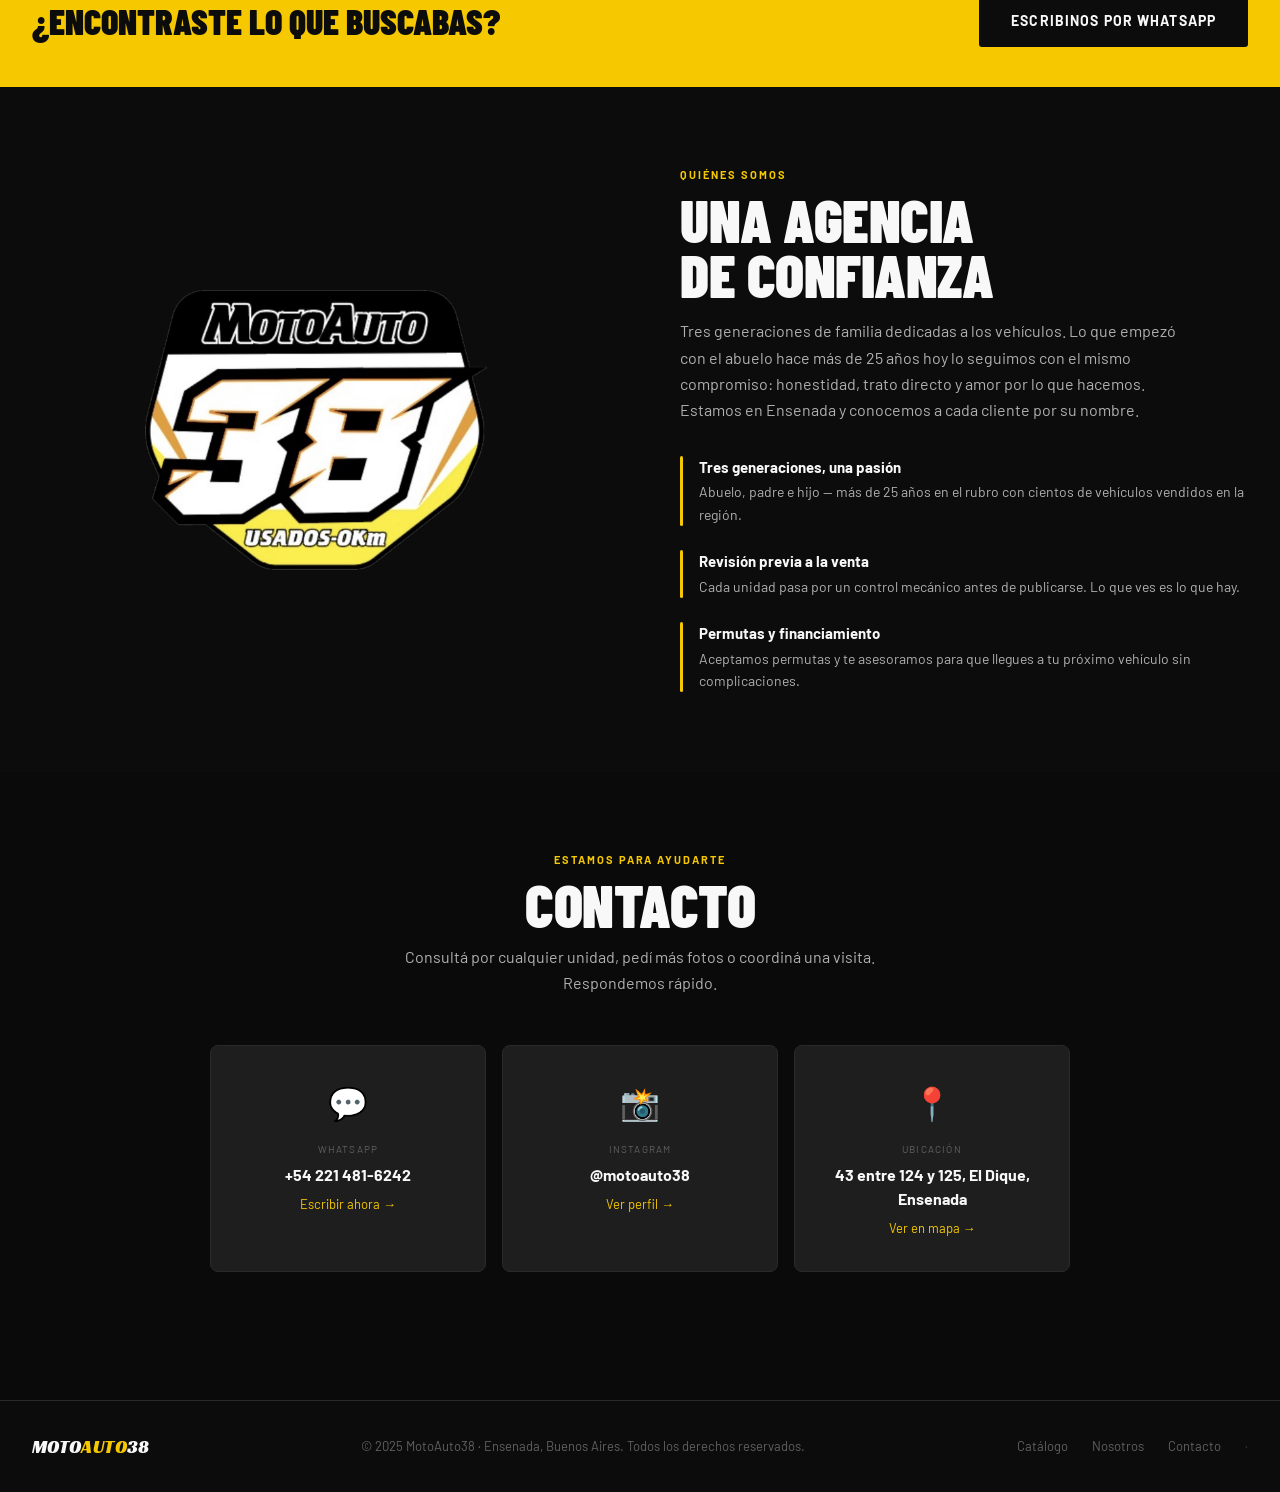
==== commit 2e198257: "stats corregidos" ====
--- a/index.html
+++ b/index.html
@@ -46,7 +46,7 @@
     </div>
     <div class="hero-stats">
       <div>
-        <div class="stat-num">+Cientos</div>
+        <div class="stat-num">+500</div>
         <div class="stat-label">Vehículos vendidos</div>
       </div>
       <div>
@@ -55,7 +55,7 @@
       </div>
       <div>
         <div class="stat-num">3</div>
-        <div class="stat-label">Tipos de vehículos</div>
+        <div class="stat-label">Generaciones de familia</div>
       </div>
     </div>
   </div>
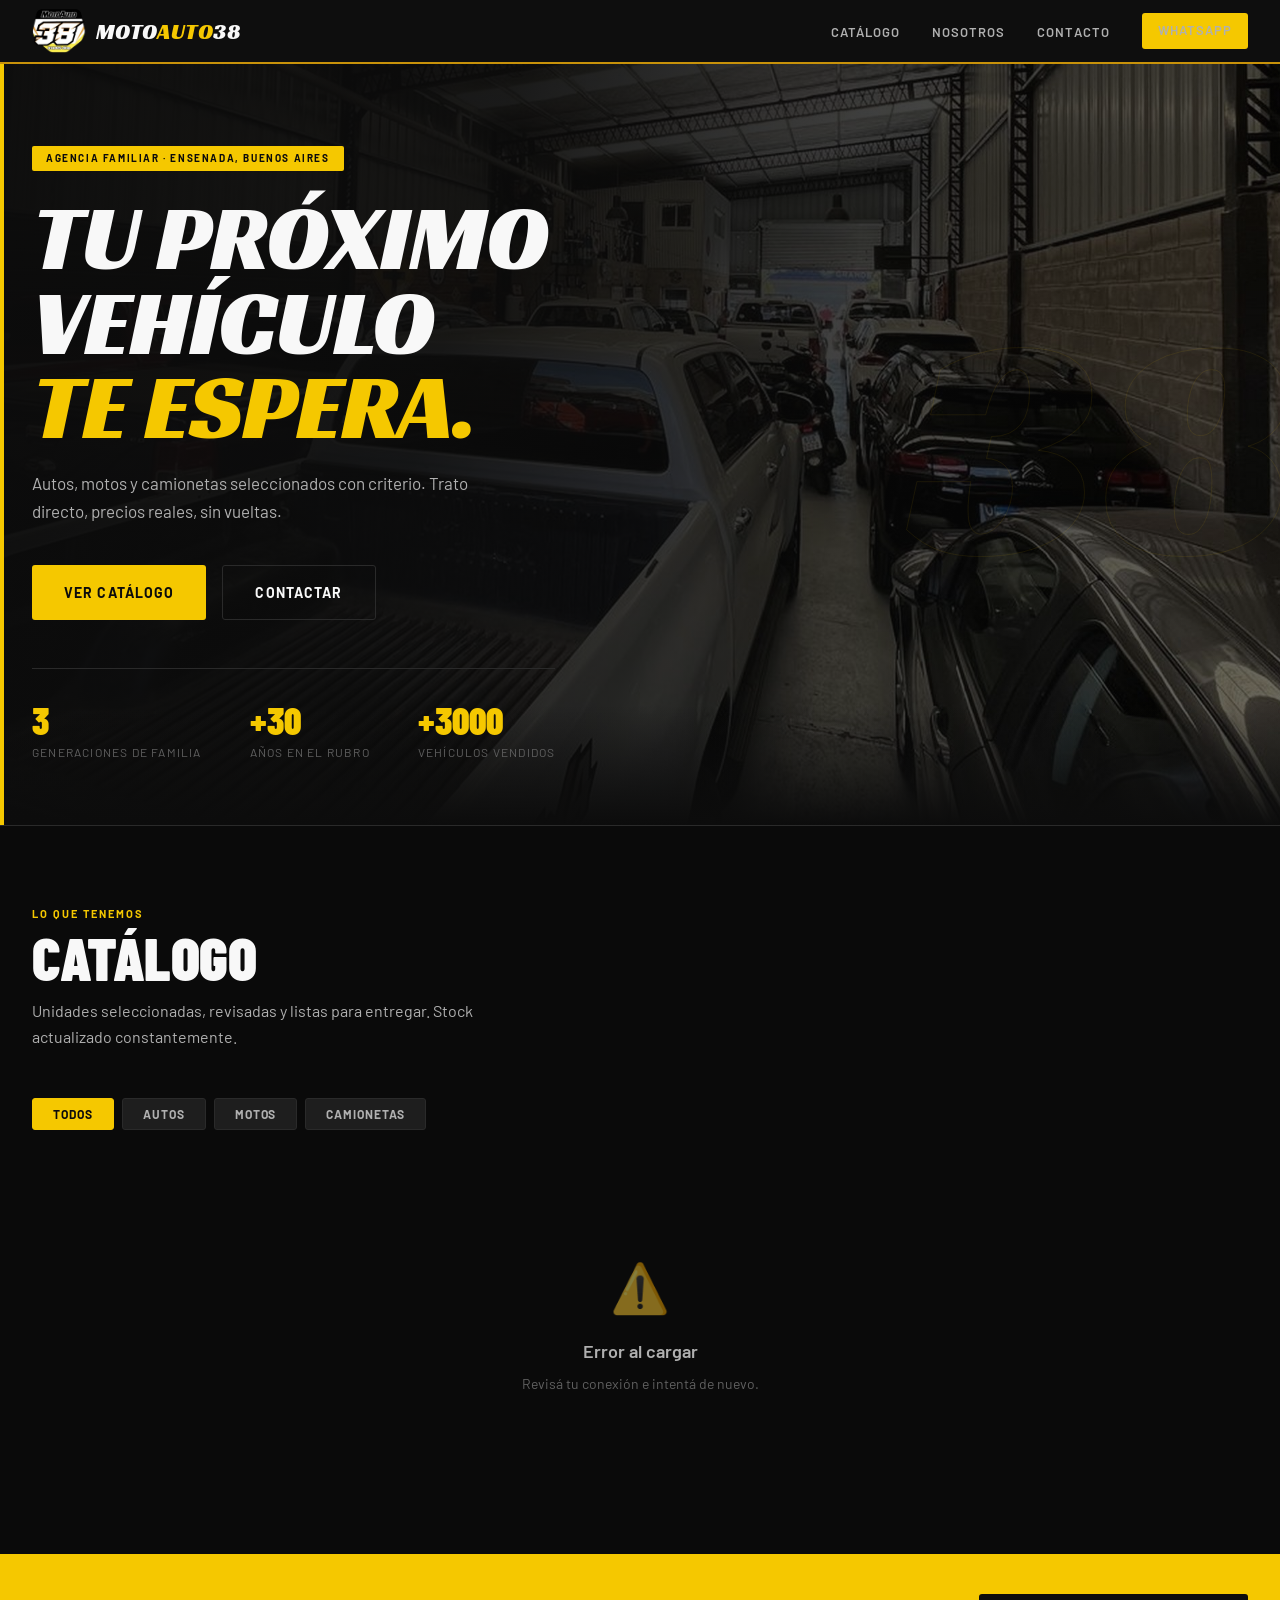
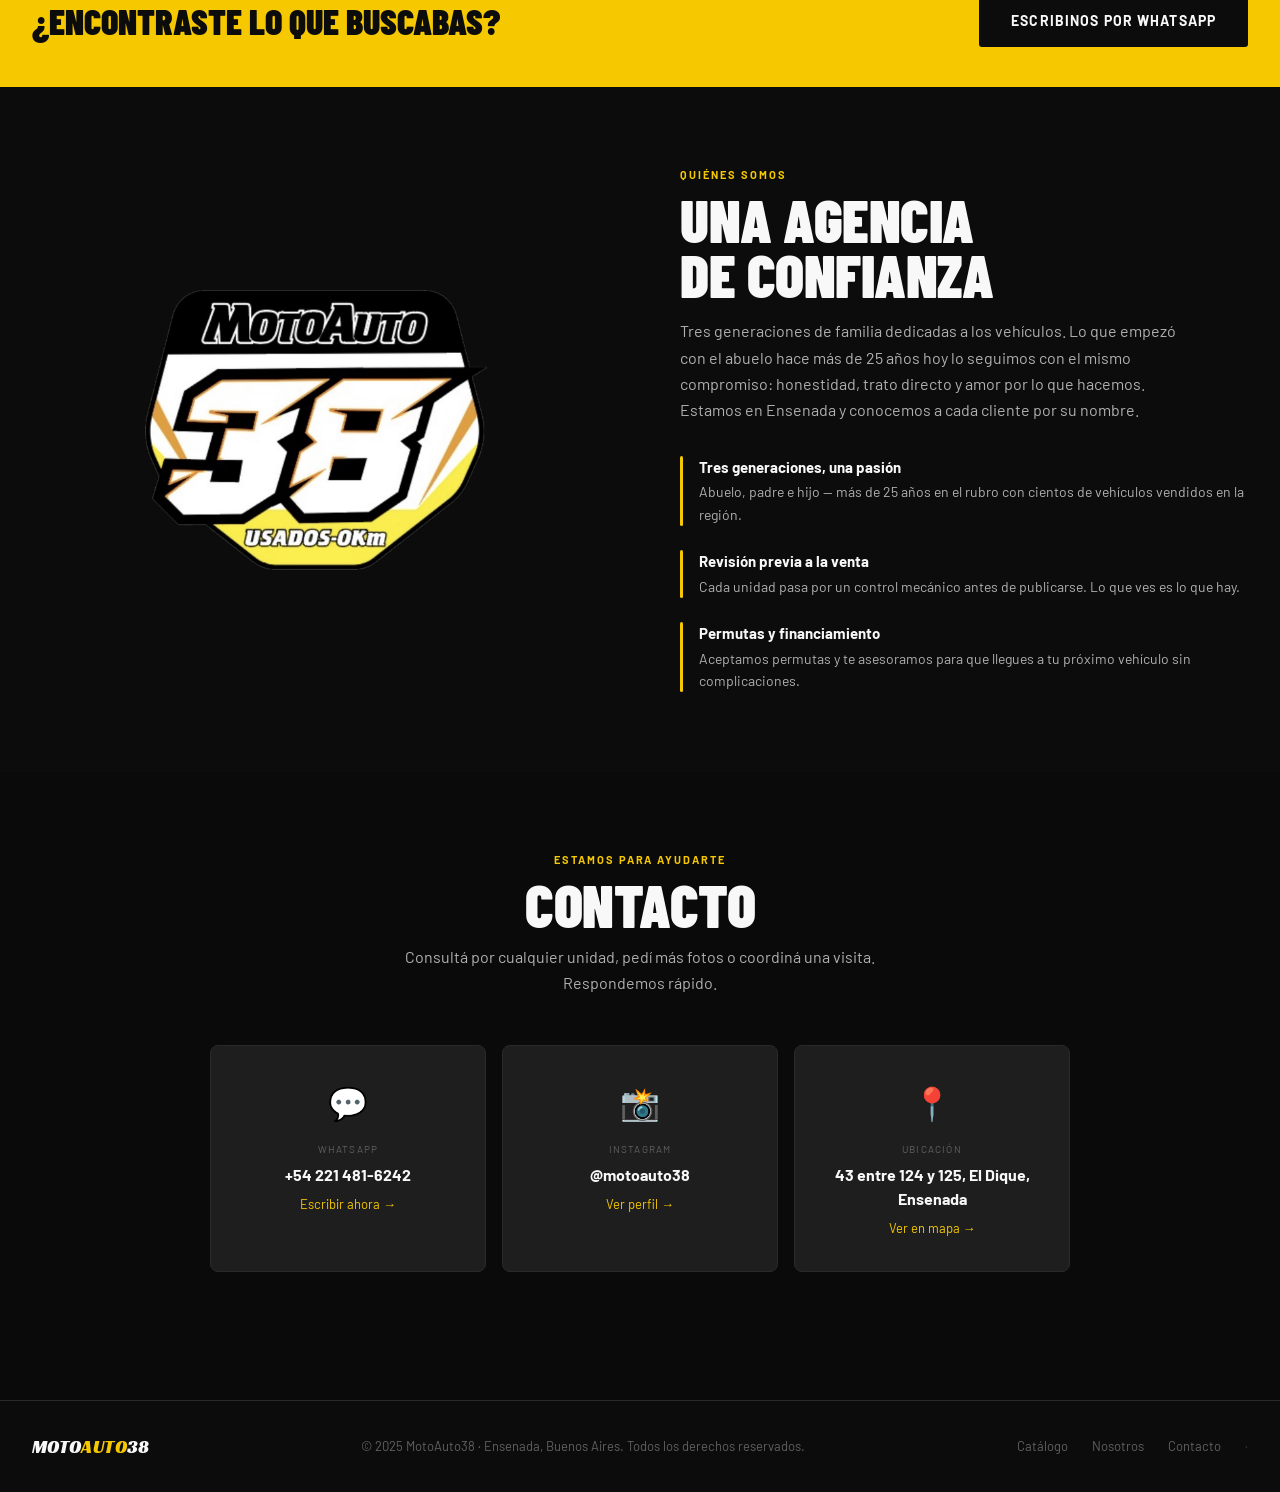
==== commit a835cc12: "metricas hero actualizadas" ====
--- a/index.html
+++ b/index.html
@@ -6,6 +6,9 @@
   <title>MotoAuto38 — Usados & 0km · Buenos Aires</title>
   <meta name="description" content="Agencia de autos, motos y camionetas usados y 0km en Buenos Aires. Atención directa, precios reales.">
   <link rel="stylesheet" href="css/style.css">
+  <link rel="icon" type="image/x-icon" href="/img/favicon.ico">
+  <link rel="icon" type="image/png" href="/img/favicon.png">
+  <link rel="apple-touch-icon" href="/img/favicon.png">
 </head>
 <body>
 
@@ -46,16 +49,16 @@
     </div>
     <div class="hero-stats">
       <div>
-        <div class="stat-num">+500</div>
-        <div class="stat-label">Vehículos vendidos</div>
-      </div>
-      <div>
-        <div class="stat-num">25+</div>
-        <div class="stat-label">Años en el rubro</div>
-      </div>
-      <div>
         <div class="stat-num">3</div>
         <div class="stat-label">Generaciones de familia</div>
+      </div>
+      <div>
+        <div class="stat-num">+30</div>
+        <div class="stat-label">Años en el rubro</div>
+      </div>
+      <div>
+        <div class="stat-num">+3000</div>
+        <div class="stat-label">Vehículos vendidos</div>
       </div>
     </div>
   </div>
--- a/css/style.css
+++ b/css/style.css
@@ -181,9 +181,40 @@
   position: relative;
   overflow: hidden;
   border-bottom: 1px solid var(--black-border);
-}
-
-.hero-bg-number {
+  background-image: url('../img/hero-bg.jpg');
+  background-size: cover;
+  background-position: center center;
+  background-repeat: no-repeat;
+}
+
+/* Degradé negro desde la izquierda donde está el texto */
+.hero::before {
+  content: '';
+  position: absolute;
+  inset: 0;
+  background: linear-gradient(
+    105deg,
+    rgba(12,12,12,0.97) 0%,
+    rgba(12,12,12,0.88) 35%,
+    rgba(12,12,12,0.55) 60%,
+    rgba(12,12,12,0.15) 100%
+  );
+  z-index: 0;
+}
+
+/* Degradé negro desde abajo para que el borde sea suave */
+.hero::after {
+  content: '';
+  position: absolute;
+  bottom: 0;
+  left: 0;
+  right: 0;
+  height: 120px;
+  background: linear-gradient(to bottom, transparent, var(--black));
+  z-index: 0;
+}
+
+.hero-bg-number { z-index: 1;
   position: absolute;
   right: -1rem;
   top: 50%;
@@ -198,7 +229,7 @@
   user-select: none;
 }
 
-.hero-stripe {
+.hero-stripe { z-index: 1;
   position: absolute;
   top: 0; bottom: 0;
   width: 4px;
@@ -206,7 +237,7 @@
   left: 0;
 }
 
-.hero-content { position: relative; z-index: 1; max-width: 640px; }
+.hero-content { position: relative; z-index: 2; max-width: 640px; }
 
 .hero-eyebrow {
   display: inline-block;
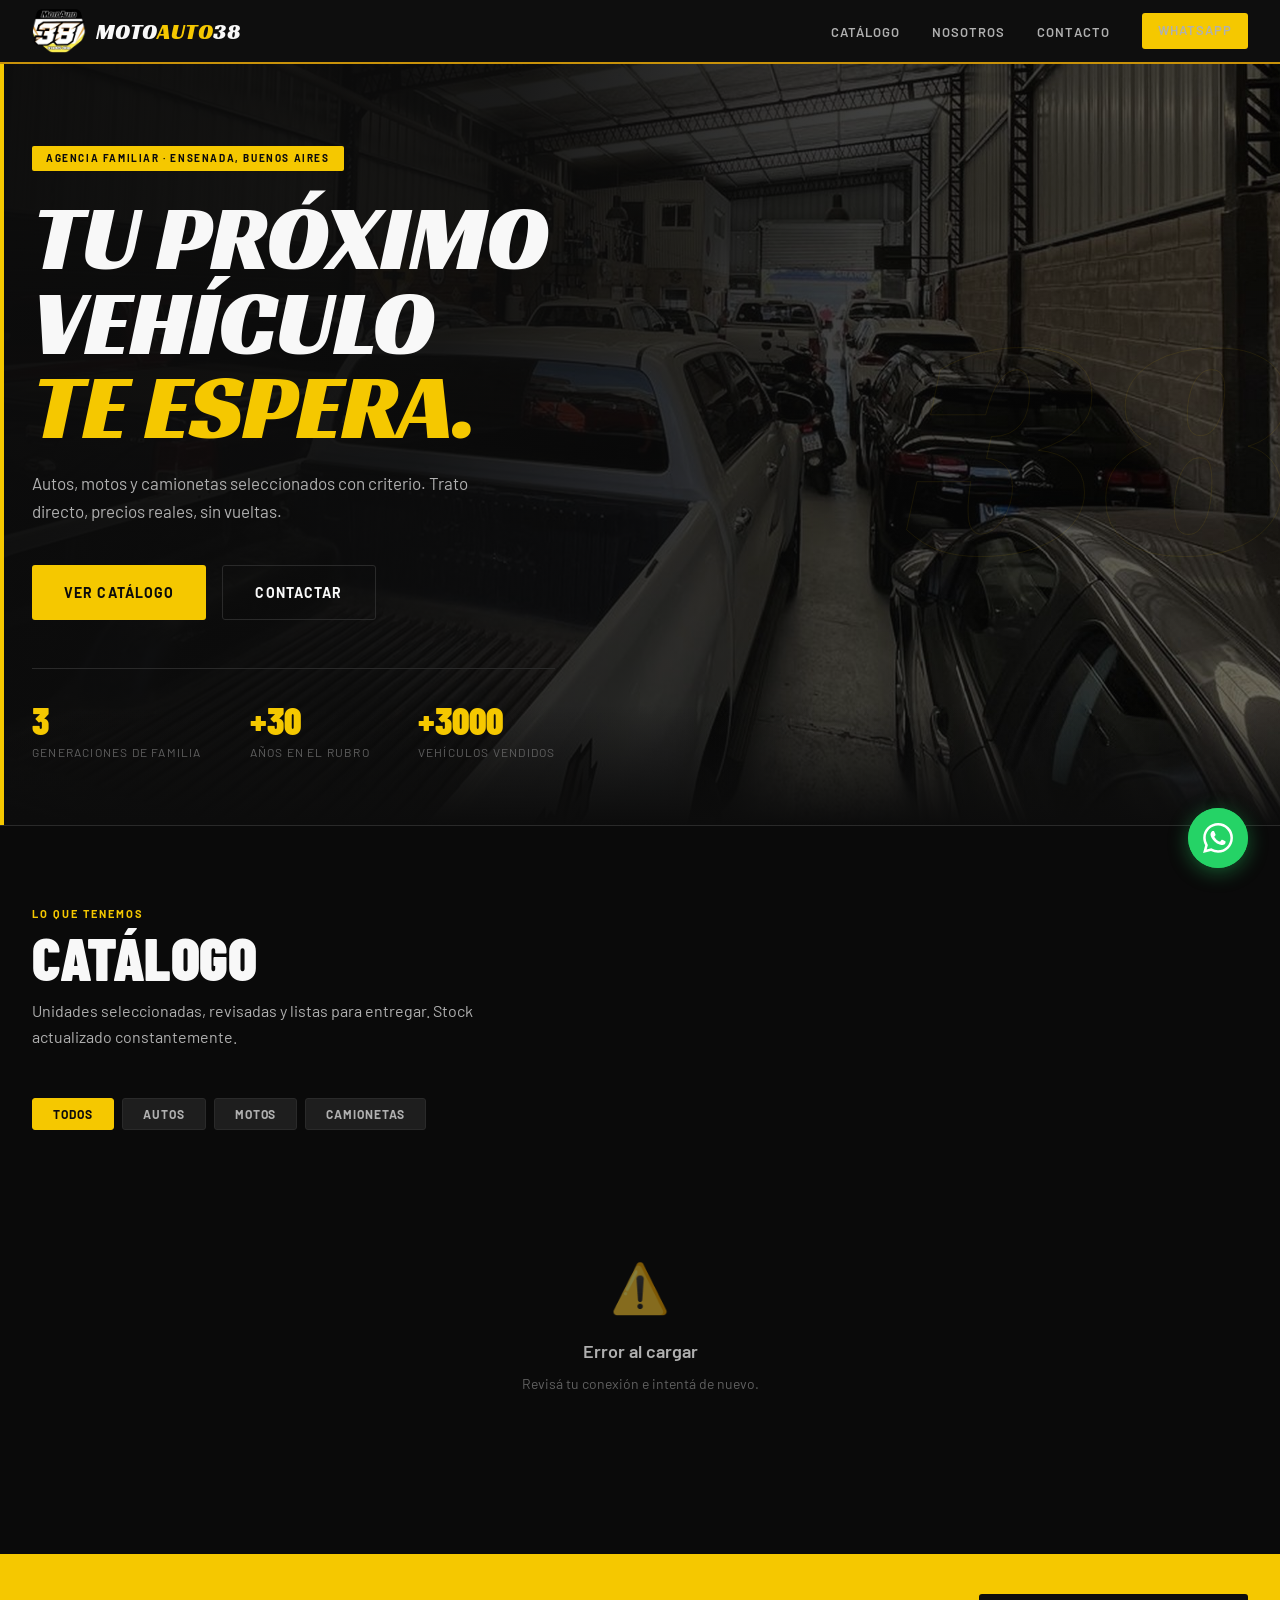
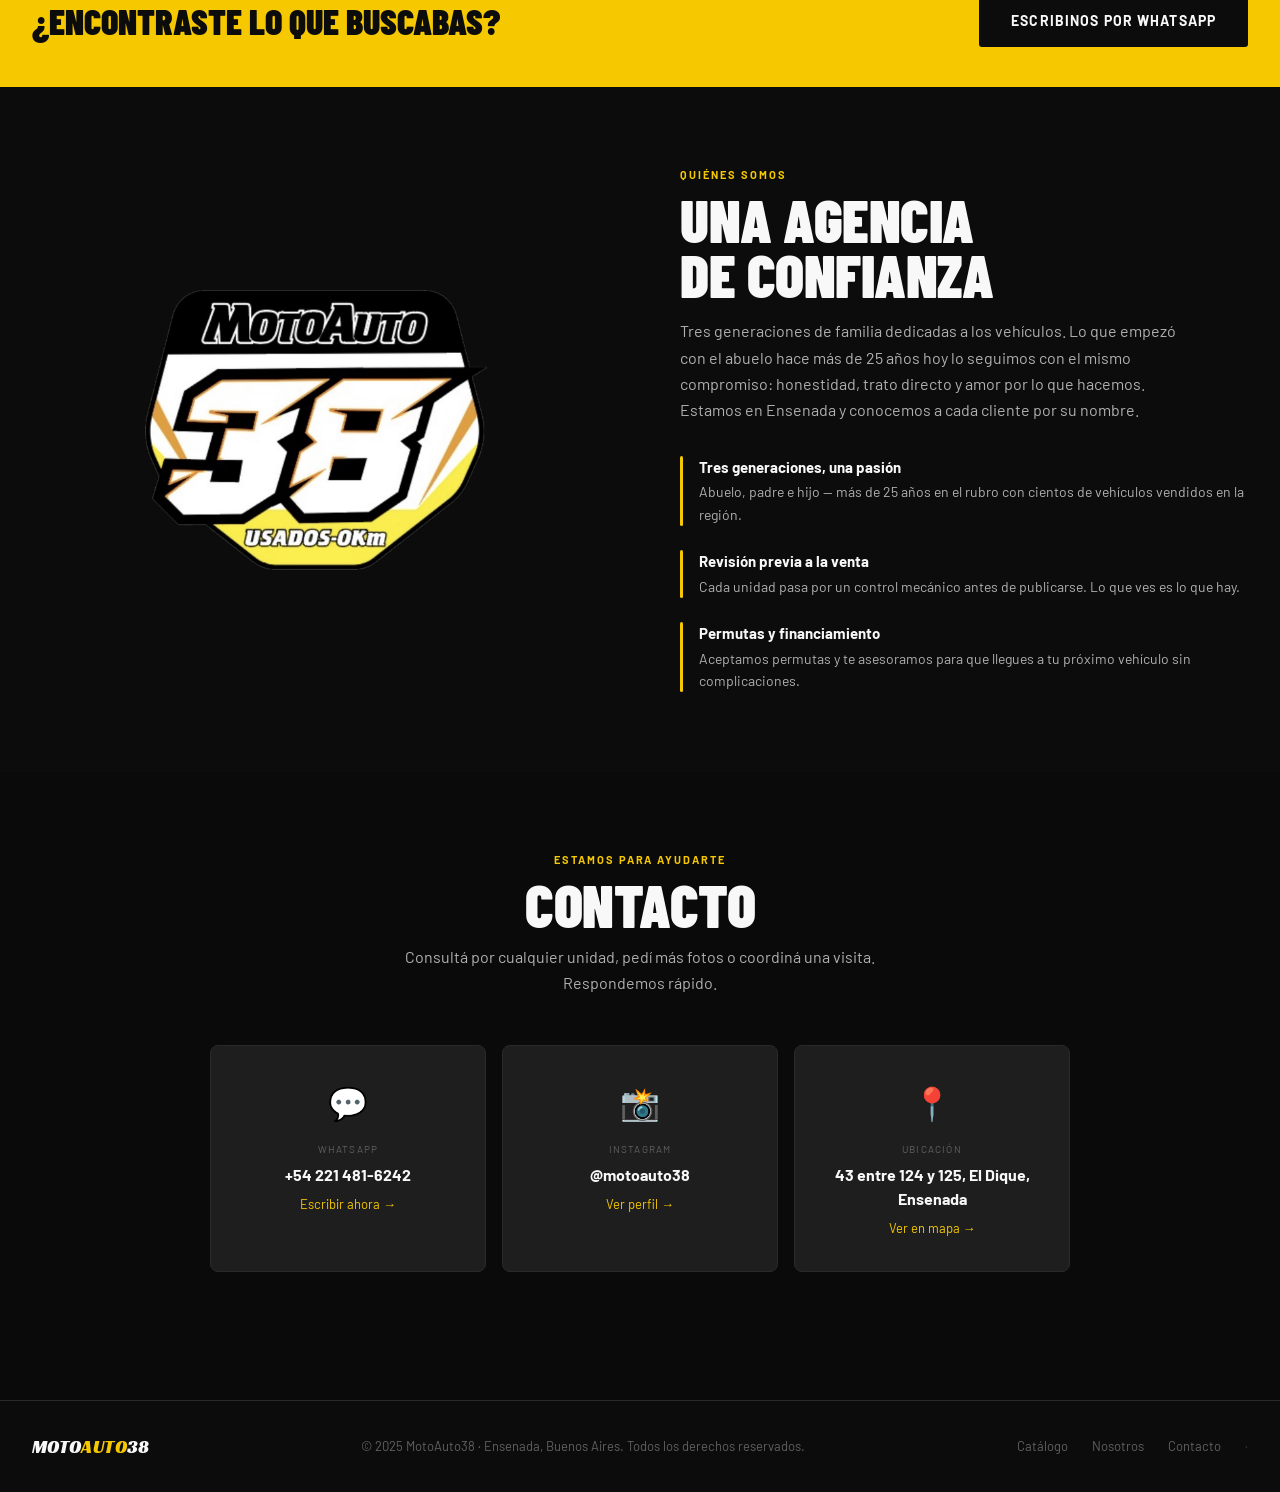
==== commit fe0128a5: "boton flotante wsp" ====
--- a/index.html
+++ b/index.html
@@ -230,5 +230,16 @@
 
 <script src="js/supabase.js"></script>
 <script src="js/app.js"></script>
+
+<!-- WHATSAPP FLOTANTE -->
+<a href="https://wa.me/542214816242?text=Hola!%20Quisiera%20m%C3%A1s%20informaci%C3%B3n" 
+   target="_blank" 
+   class="wa-float" 
+   title="Consultanos por WhatsApp">
+  <svg viewBox="0 0 24 24" fill="currentColor">
+    <path d="M17.472 14.382c-.297-.149-1.758-.867-2.03-.967-.273-.099-.471-.148-.67.15-.197.297-.767.966-.94 1.164-.173.199-.347.223-.644.075-.297-.15-1.255-.463-2.39-1.475-.883-.788-1.48-1.761-1.653-2.059-.173-.297-.018-.458.13-.606.134-.133.298-.347.446-.52.149-.174.198-.298.298-.497.099-.198.05-.371-.025-.52-.075-.149-.669-1.612-.916-2.207-.242-.579-.487-.5-.669-.51-.173-.008-.371-.01-.57-.01-.198 0-.52.074-.792.372-.272.297-1.04 1.016-1.04 2.479 0 1.462 1.065 2.875 1.213 3.074.149.198 2.096 3.2 5.077 4.487.709.306 1.262.489 1.694.625.712.227 1.36.195 1.871.118.571-.085 1.758-.719 2.006-1.413.248-.694.248-1.289.173-1.413-.074-.124-.272-.198-.57-.347m-5.421 7.403h-.004a9.87 9.87 0 01-5.031-1.378l-.361-.214-3.741.982.998-3.648-.235-.374a9.86 9.86 0 01-1.51-5.26c.001-5.45 4.436-9.884 9.888-9.884 2.64 0 5.122 1.03 6.988 2.898a9.825 9.825 0 012.893 6.994c-.003 5.45-4.437 9.884-9.885 9.884m8.413-18.297A11.815 11.815 0 0012.05 0C5.495 0 .16 5.335.157 11.892c0 2.096.547 4.142 1.588 5.945L.057 24l6.305-1.654a11.882 11.882 0 005.683 1.448h.005c6.554 0 11.89-5.335 11.893-11.893a11.821 11.821 0 00-3.48-8.413z"/>
+  </svg>
+  <span class="wa-float-label">¿Consultas?</span>
+</a>
 </body>
 </html>
--- a/css/style.css
+++ b/css/style.css
@@ -1020,3 +1020,77 @@
   .modal-header { flex-direction: column; }
   .modal-price-block { text-align: left; }
 }
+
+/* WHATSAPP FLOTANTE */
+.wa-float {
+  position: fixed;
+  bottom: 2rem;
+  right: 2rem;
+  z-index: 999;
+  background: #25D366;
+  color: white;
+  width: 60px;
+  height: 60px;
+  border-radius: 50%;
+  display: flex;
+  align-items: center;
+  justify-content: center;
+  box-shadow: 0 4px 20px rgba(37,211,102,0.4);
+  transition: all 0.25s ease;
+  text-decoration: none;
+  overflow: hidden;
+}
+.wa-float svg {
+  width: 30px;
+  height: 30px;
+  flex-shrink: 0;
+  transition: transform 0.25s ease;
+}
+.wa-float-label {
+  font-family: var(--font-body);
+  font-size: 13px;
+  font-weight: 700;
+  white-space: nowrap;
+  max-width: 0;
+  overflow: hidden;
+  opacity: 0;
+  transition: all 0.25s ease;
+  margin-left: 0;
+}
+.wa-float:hover {
+  width: auto;
+  border-radius: 30px;
+  padding: 0 20px 0 16px;
+  gap: 8px;
+  box-shadow: 0 6px 28px rgba(37,211,102,0.55);
+  transform: translateY(-2px);
+}
+.wa-float:hover .wa-float-label {
+  max-width: 120px;
+  opacity: 1;
+  margin-left: 2px;
+}
+.wa-float:hover svg {
+  transform: scale(1.1);
+}
+
+/* Pulso animado para llamar la atención */
+.wa-float::before {
+  content: '';
+  position: absolute;
+  inset: 0;
+  border-radius: inherit;
+  background: #25D366;
+  animation: wa-pulse 2.5s ease-out infinite;
+  z-index: -1;
+}
+@keyframes wa-pulse {
+  0%   { transform: scale(1); opacity: 0.6; }
+  70%  { transform: scale(1.5); opacity: 0; }
+  100% { transform: scale(1.5); opacity: 0; }
+}
+
+@media (max-width: 600px) {
+  .wa-float { bottom: 1.25rem; right: 1.25rem; width: 54px; height: 54px; }
+  .wa-float svg { width: 26px; height: 26px; }
+}
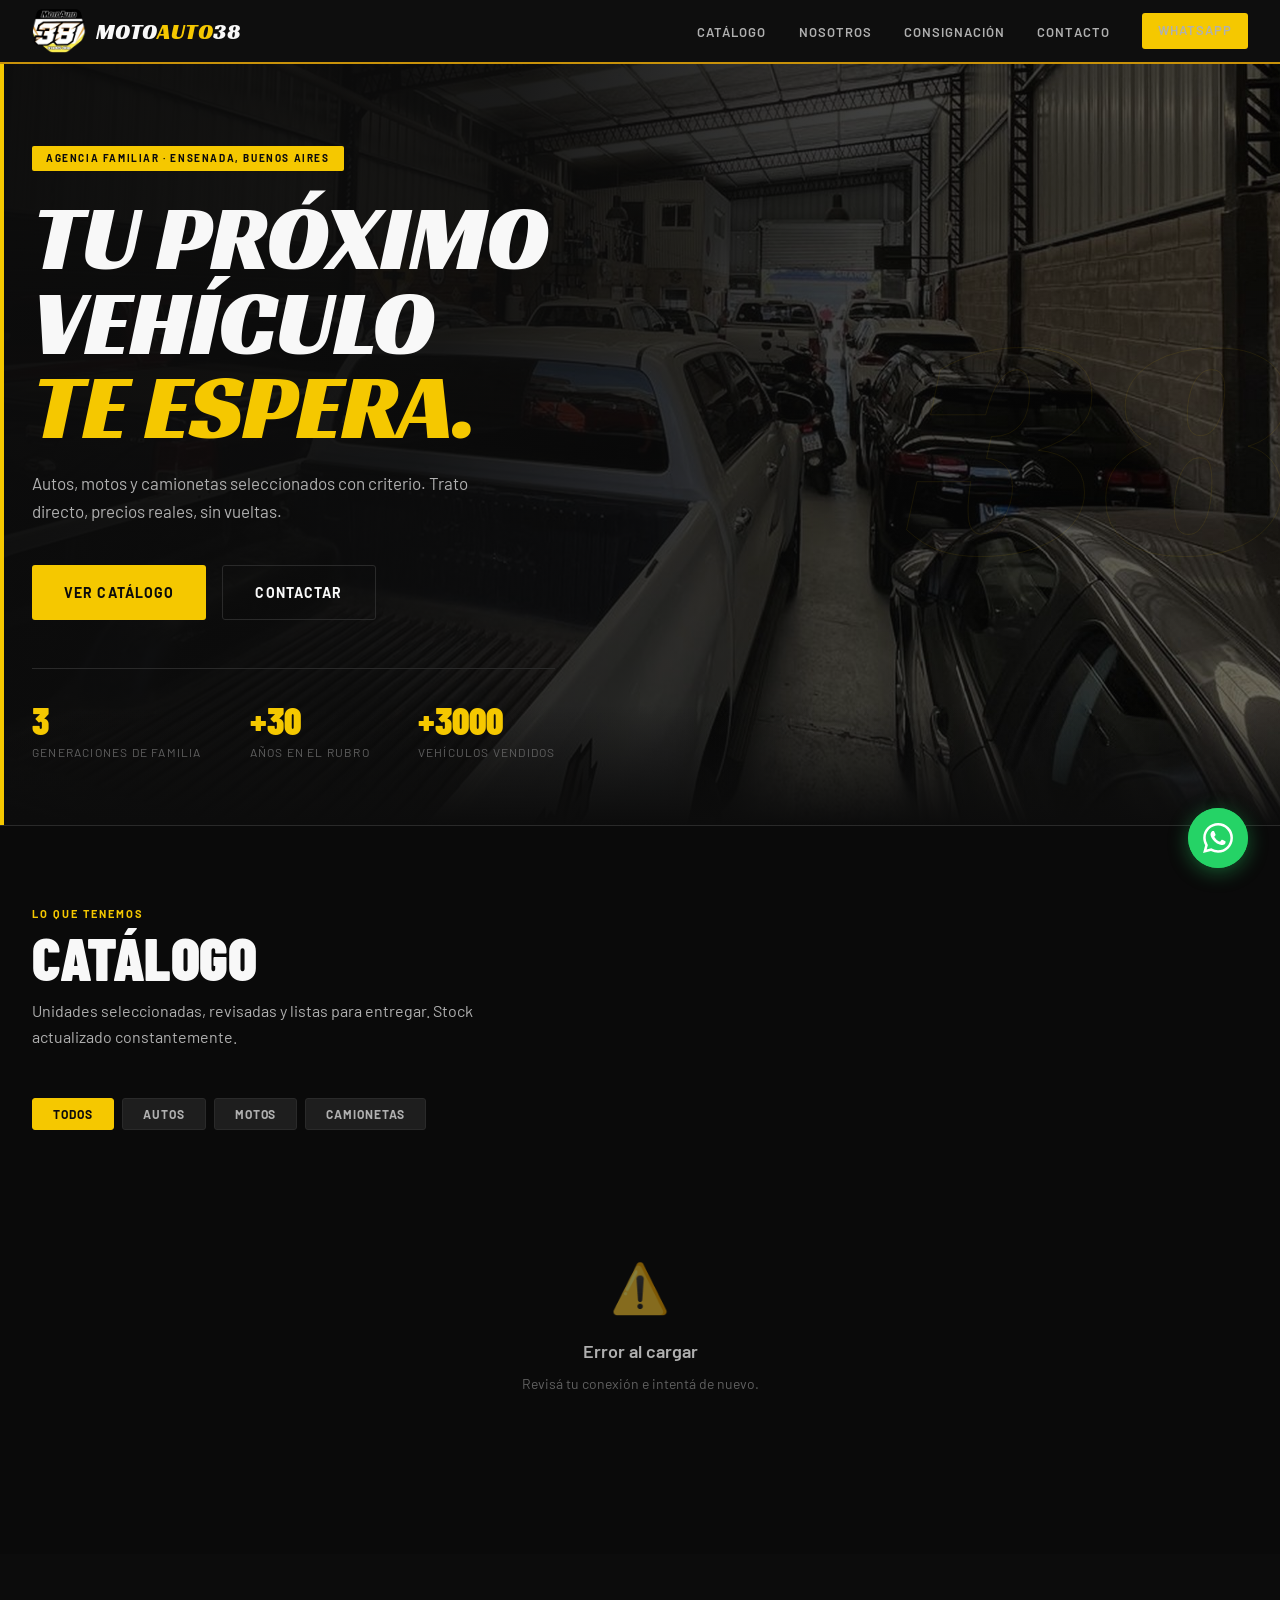
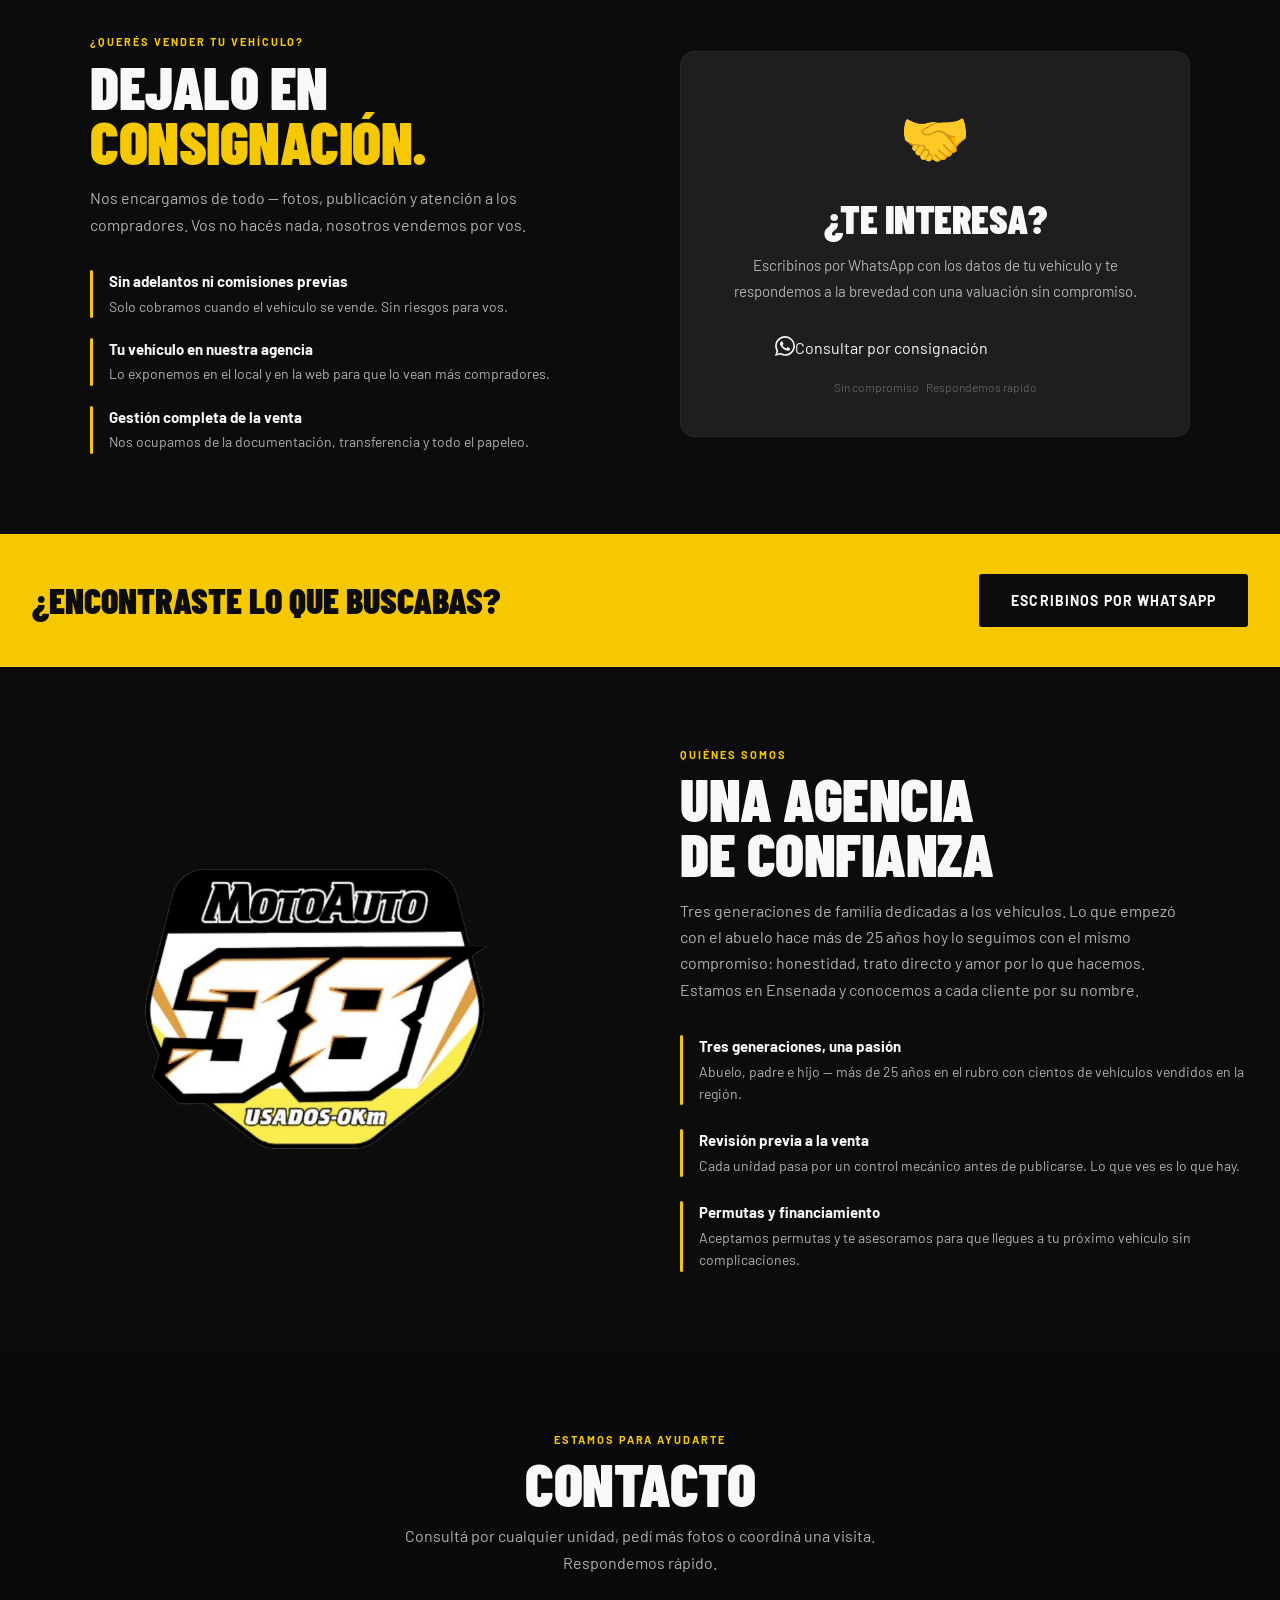
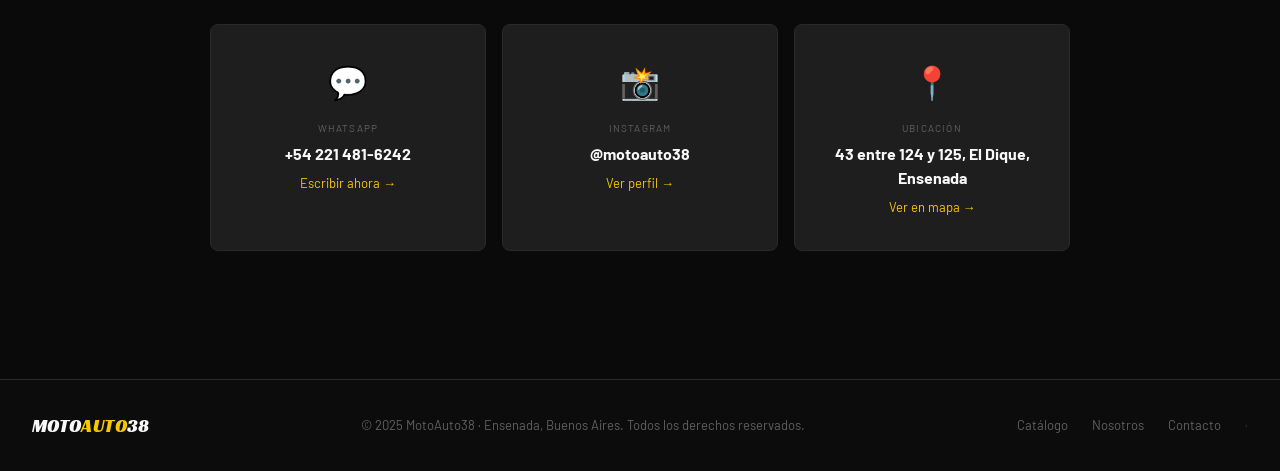
==== commit a815e86f: "seccion consignacion agregada" ====
--- a/index.html
+++ b/index.html
@@ -21,6 +21,7 @@
   <ul class="navbar-links">
     <li><a href="#catalogo">Catálogo</a></li>
     <li><a href="#nosotros">Nosotros</a></li>
+    <li><a href="#consignacion">Consignación</a></li>
     <li><a href="#contacto">Contacto</a></li>
     <li>
       <a href="https://wa.me/542214816242" target="_blank" class="btn btn-yellow btn-sm">
@@ -82,6 +83,63 @@
   <div class="vehicle-grid" id="vehicle-grid"></div>
 </section>
 
+
+<!-- ======================== CONSIGNACIÓN ======================== -->
+<section class="section section-dark" id="consignacion">
+  <div style="display:grid;grid-template-columns:1fr 1fr;gap:5rem;align-items:center;max-width:1100px;margin:0 auto">
+    
+    <div>
+      <div class="eyebrow">¿Querés vender tu vehículo?</div>
+      <h2 class="display display-lg" style="margin:0.5rem 0 1rem">Dejalo en<br><span style="color:var(--yellow)">consignación.</span></h2>
+      <p class="section-desc">
+        Nos encargamos de todo — fotos, publicación y atención a los compradores. 
+        Vos no hacés nada, nosotros vendemos por vos.
+      </p>
+      <div style="margin-top:2rem;display:flex;flex-direction:column;gap:1.25rem">
+        <div class="about-point">
+          <div class="about-dot"></div>
+          <div>
+            <div class="about-point-title">Sin adelantos ni comisiones previas</div>
+            <div class="about-point-desc">Solo cobramos cuando el vehículo se vende. Sin riesgos para vos.</div>
+          </div>
+        </div>
+        <div class="about-point">
+          <div class="about-dot"></div>
+          <div>
+            <div class="about-point-title">Tu vehículo en nuestra agencia</div>
+            <div class="about-point-desc">Lo exponemos en el local y en la web para que lo vean más compradores.</div>
+          </div>
+        </div>
+        <div class="about-point">
+          <div class="about-dot"></div>
+          <div>
+            <div class="about-point-title">Gestión completa de la venta</div>
+            <div class="about-point-desc">Nos ocupamos de la documentación, transferencia y todo el papeleo.</div>
+          </div>
+        </div>
+      </div>
+    </div>
+
+    <div style="background:var(--black-card);border:1px solid var(--black-border);border-radius:var(--radius-lg);padding:2.5rem;text-align:center">
+      <div style="font-size:56px;margin-bottom:1.5rem">🤝</div>
+      <h3 class="display display-md" style="margin-bottom:1rem">¿Te interesa?</h3>
+      <p style="color:var(--gray-text);font-size:15px;line-height:1.7;margin-bottom:2rem">
+        Escribinos por WhatsApp con los datos de tu vehículo y te respondemos a la brevedad con una valuación sin compromiso.
+      </p>
+      <a href="https://wa.me/542214816242?text=Hola!%20Quisiera%20dejar%20mi%20veh%C3%ADculo%20en%20consignaci%C3%B3n.%20Les%20comparto%20los%20datos%3A" 
+         target="_blank"
+         class="btn-wa"
+         style="display:inline-flex;max-width:320px;width:100%">
+        <svg width="20" height="20" viewBox="0 0 24 24" fill="currentColor">
+          <path d="M17.472 14.382c-.297-.149-1.758-.867-2.03-.967-.273-.099-.471-.148-.67.15-.197.297-.767.966-.94 1.164-.173.199-.347.223-.644.075-.297-.15-1.255-.463-2.39-1.475-.883-.788-1.48-1.761-1.653-2.059-.173-.297-.018-.458.13-.606.134-.133.298-.347.446-.52.149-.174.198-.298.298-.497.099-.198.05-.371-.025-.52-.075-.149-.669-1.612-.916-2.207-.242-.579-.487-.5-.669-.51-.173-.008-.371-.01-.57-.01-.198 0-.52.074-.792.372-.272.297-1.04 1.016-1.04 2.479 0 1.462 1.065 2.875 1.213 3.074.149.198 2.096 3.2 5.077 4.487.709.306 1.262.489 1.694.625.712.227 1.36.195 1.871.118.571-.085 1.758-.719 2.006-1.413.248-.694.248-1.289.173-1.413-.074-.124-.272-.198-.57-.347m-5.421 7.403h-.004a9.87 9.87 0 01-5.031-1.378l-.361-.214-3.741.982.998-3.648-.235-.374a9.86 9.86 0 01-1.51-5.26c.001-5.45 4.436-9.884 9.888-9.884 2.64 0 5.122 1.03 6.988 2.898a9.825 9.825 0 012.893 6.994c-.003 5.45-4.437 9.884-9.885 9.884m8.413-18.297A11.815 11.815 0 0012.05 0C5.495 0 .16 5.335.157 11.892c0 2.096.547 4.142 1.588 5.945L.057 24l6.305-1.654a11.882 11.882 0 005.683 1.448h.005c6.554 0 11.89-5.335 11.893-11.893a11.821 11.821 0 00-3.48-8.413z"/>
+        </svg>
+        Consultar por consignación
+      </a>
+      <p style="font-size:12px;color:var(--gray-muted);margin-top:1rem">Sin compromiso · Respondemos rápido</p>
+    </div>
+
+  </div>
+</section>
 <!-- ======================== CTA BAR ======================== -->
 <div class="cta-bar">
   <div class="cta-bar-text">¿Encontraste lo que buscabas?</div>
--- a/css/style.css
+++ b/css/style.css
@@ -1094,3 +1094,7 @@
   .wa-float { bottom: 1.25rem; right: 1.25rem; width: 54px; height: 54px; }
   .wa-float svg { width: 26px; height: 26px; }
 }
+
+@media (max-width: 768px) {
+  #consignacion > div { grid-template-columns: 1fr !important; gap: 2.5rem !important; }
+}
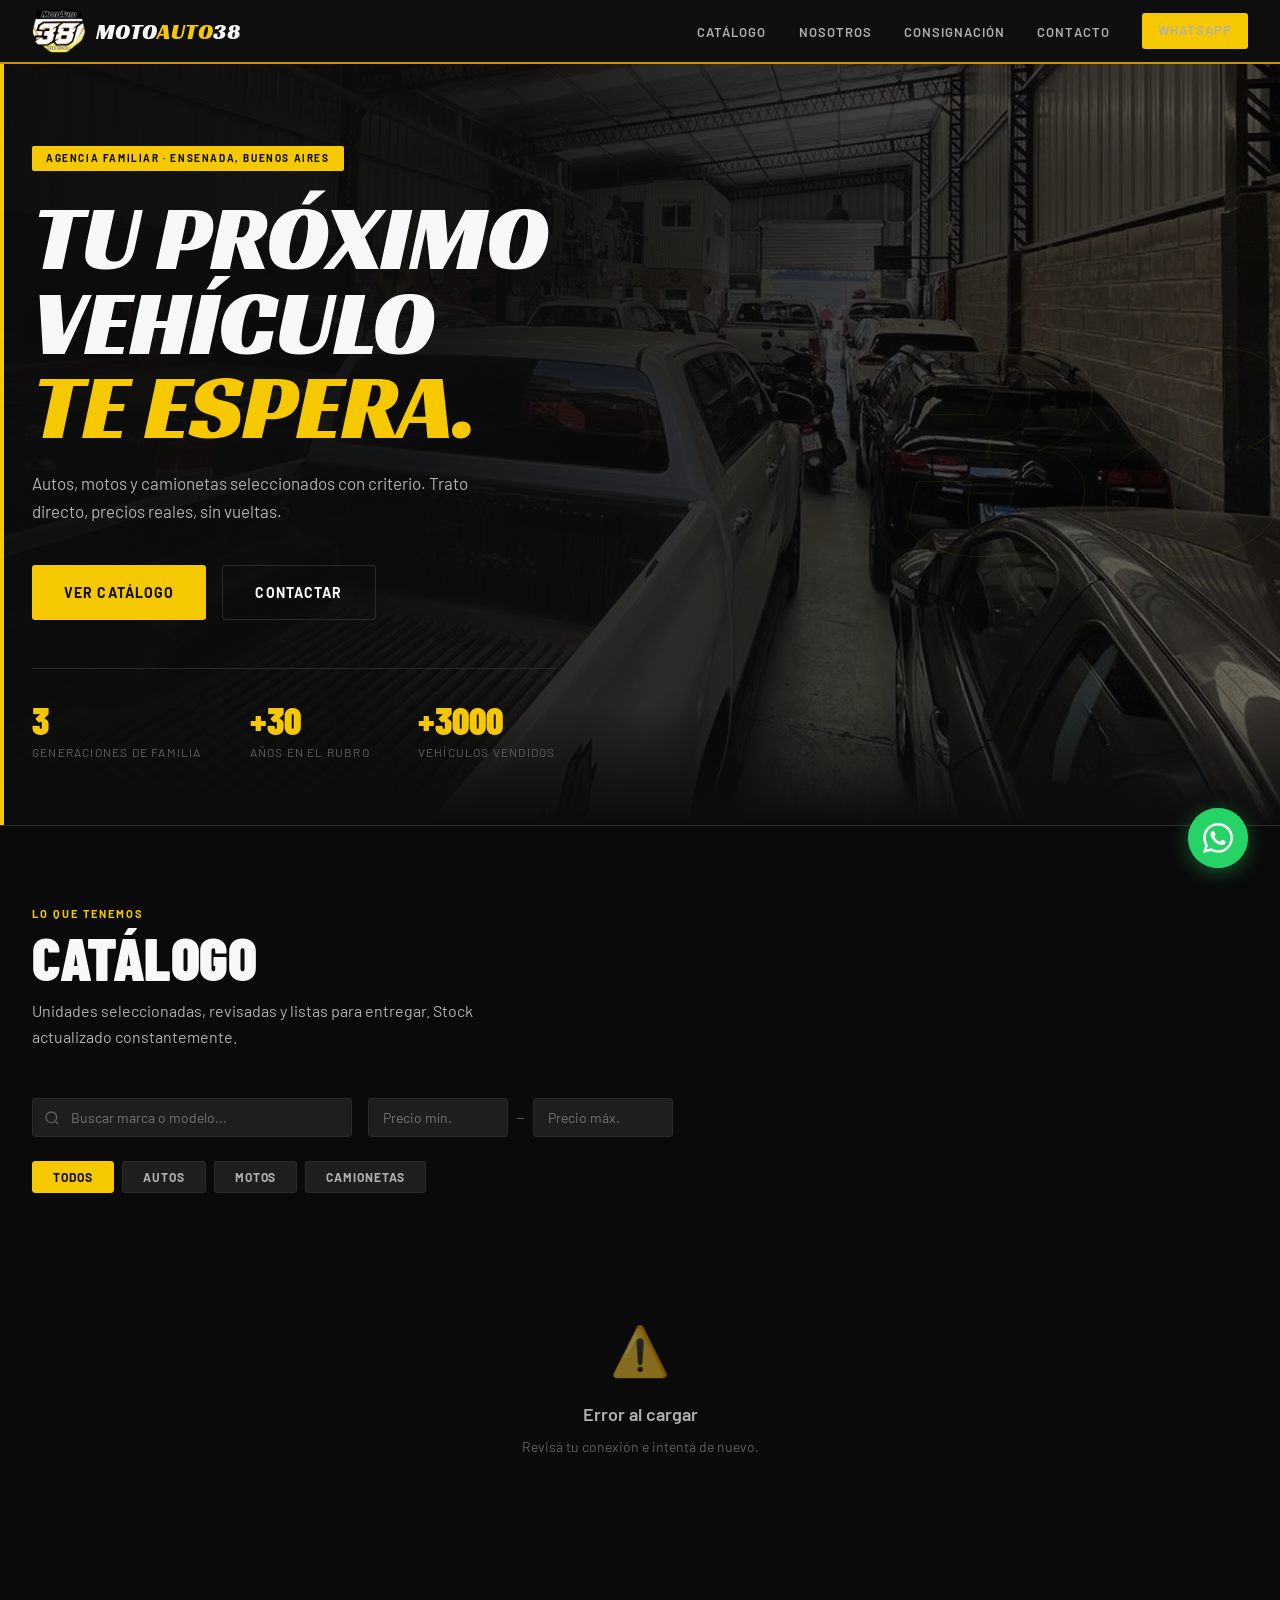
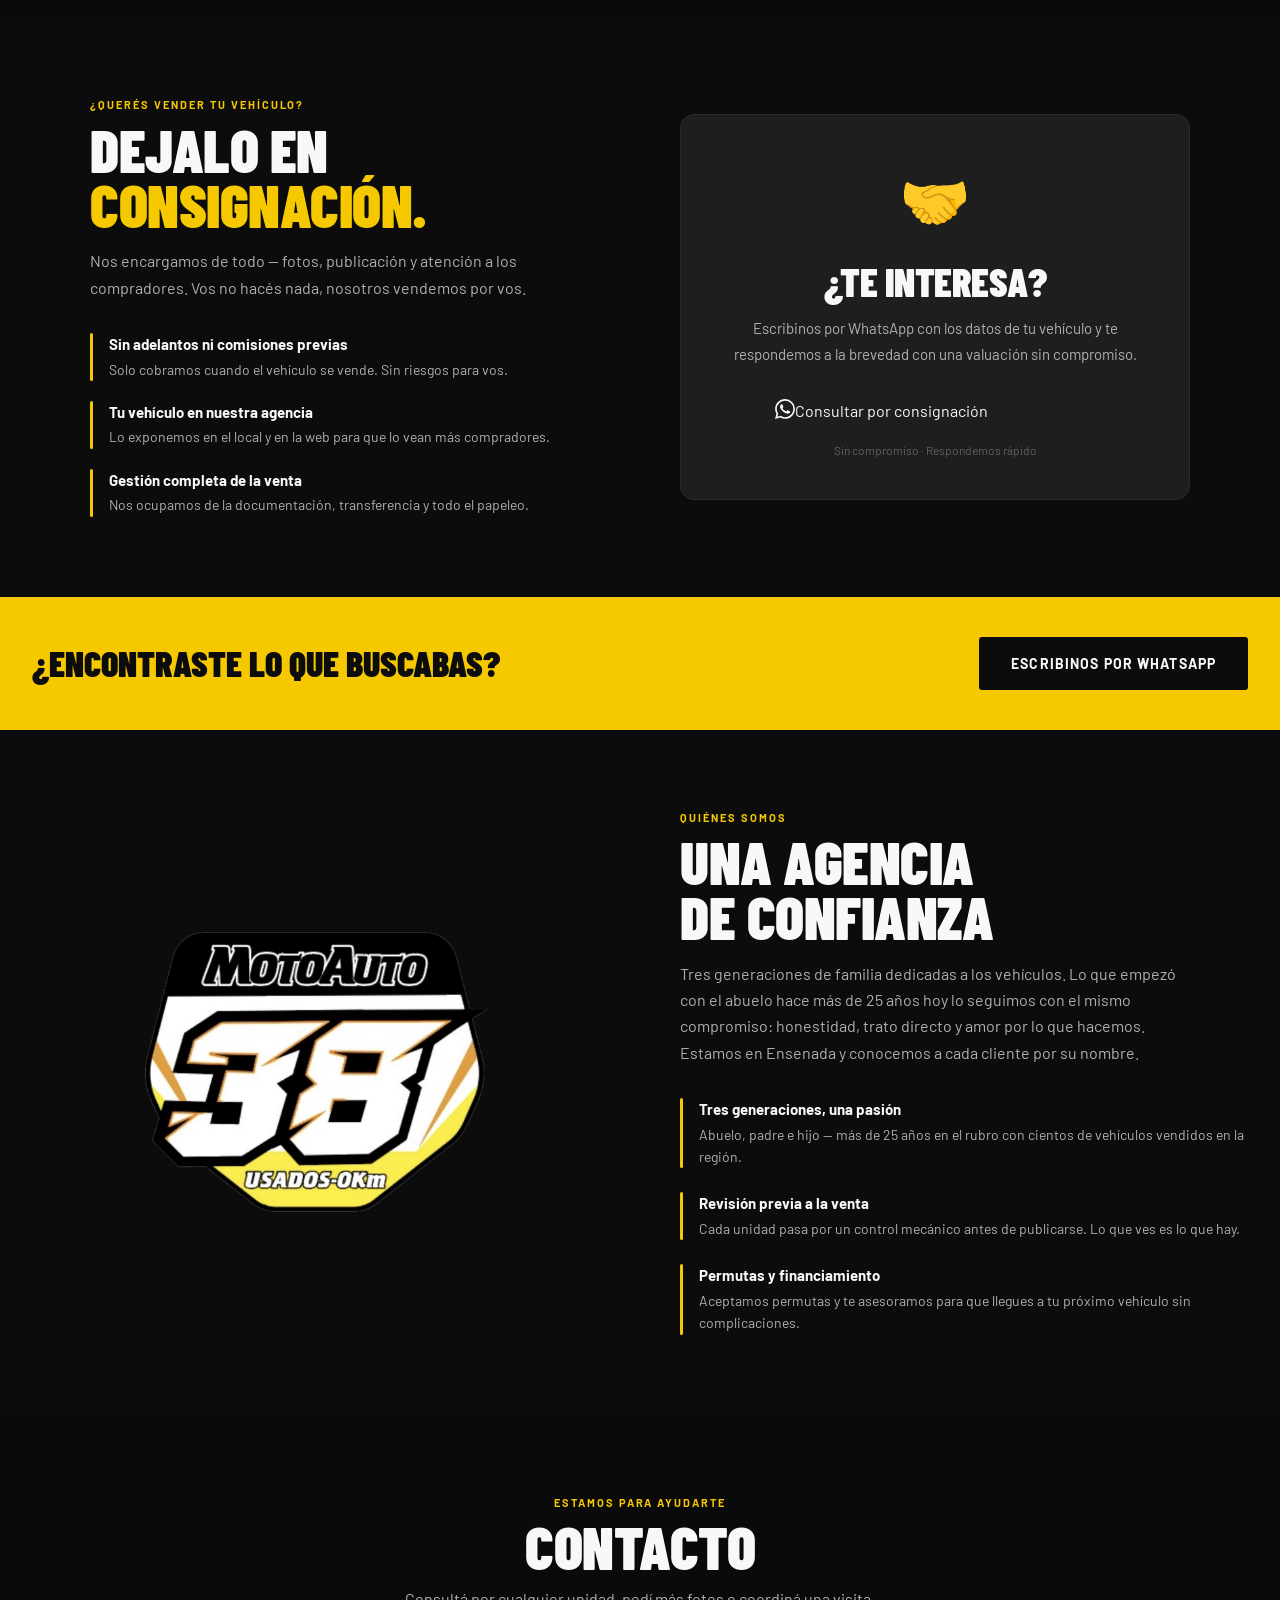
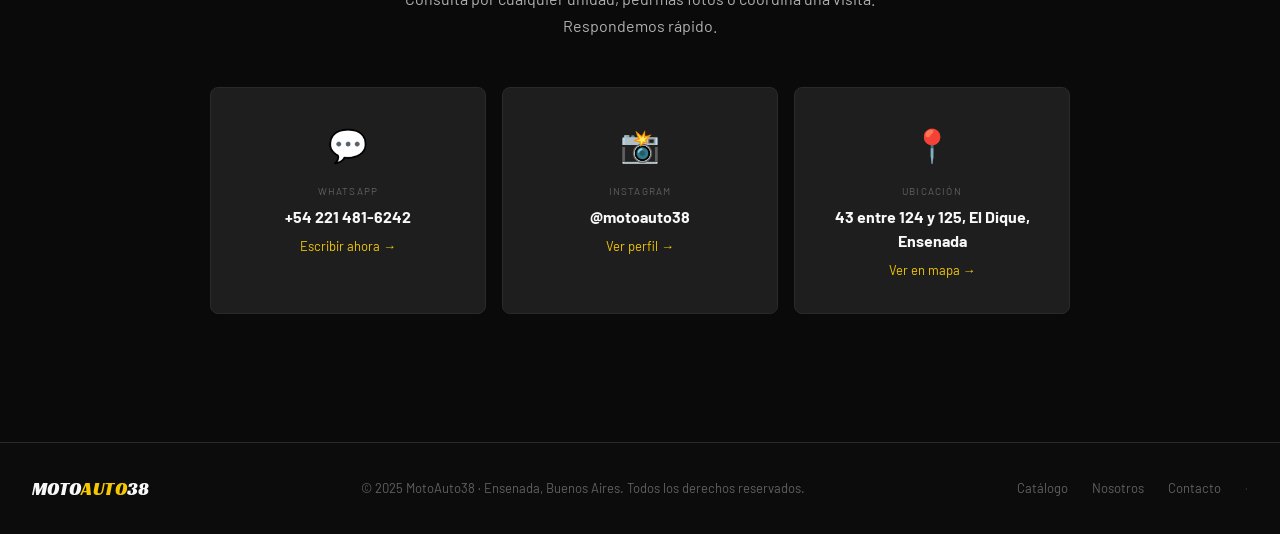
==== commit 75f81947: "filtro busqueda" ====
--- a/index.html
+++ b/index.html
@@ -5,6 +5,16 @@
   <meta name="viewport" content="width=device-width, initial-scale=1.0">
   <title>MotoAuto38 — Usados & 0km · Buenos Aires</title>
   <meta name="description" content="Agencia de autos, motos y camionetas usados y 0km en Buenos Aires. Atención directa, precios reales.">
+  <!-- Open Graph / WhatsApp Preview -->
+  <meta property="og:type" content="website">
+  <meta property="og:site_name" content="MotoAuto38">
+  <meta property="og:url" content="https://motoauto38.com.ar">
+  <meta property="og:title" content="MotoAuto38 — Usados & 0km · Ensenada">
+  <meta property="og:description" content="Agencia familiar con más de 30 años en el rubro. Autos, motos y camionetas seleccionados. Ensenada, Buenos Aires.">
+  <meta property="og:image" content="https://spectacular-tulumba-1ad9bf.netlify.app/img/hero-bg.jpg">
+  <meta property="og:image:width" content="1200">
+  <meta property="og:image:height" content="630">
+  <meta name="twitter:card" content="summary_large_image">
   <link rel="stylesheet" href="css/style.css">
   <link rel="icon" type="image/x-icon" href="/img/favicon.ico">
   <link rel="icon" type="image/png" href="/img/favicon.png">
@@ -73,6 +83,20 @@
     <p class="section-desc">Unidades seleccionadas, revisadas y listas para entregar. Stock actualizado constantemente.</p>
   </div>
 
+  <!-- Búsqueda y filtros -->
+  <div style="display:flex;gap:1rem;flex-wrap:wrap;margin-bottom:1.5rem;align-items:center">
+    <div style="position:relative;flex:1;min-width:200px;max-width:320px">
+      <svg style="position:absolute;left:12px;top:50%;transform:translateY(-50%);width:16px;height:16px;color:var(--gray-muted);pointer-events:none" viewBox="0 0 24 24" fill="none" stroke="currentColor" stroke-width="2"><circle cx="11" cy="11" r="8"/><path d="m21 21-4.35-4.35"/></svg>
+      <input type="text" id="catalog-search" class="form-input" placeholder="Buscar marca o modelo..." style="padding-left:38px;background:var(--black-card)">
+    </div>
+    <div style="display:flex;gap:8px;align-items:center;flex-wrap:wrap">
+      <input type="number" id="price-min" class="form-input" placeholder="Precio mín." style="width:140px;background:var(--black-card)">
+      <span style="color:var(--gray-muted);font-size:13px">—</span>
+      <input type="number" id="price-max" class="form-input" placeholder="Precio máx." style="width:140px;background:var(--black-card)">
+    </div>
+    <button class="btn btn-ghost btn-sm" id="clear-filters" style="display:none">✕ Limpiar</button>
+  </div>
+
   <div class="filter-row">
     <button class="filter-btn active" data-filter="todos">Todos</button>
     <button class="filter-btn" data-filter="auto">Autos</button>
